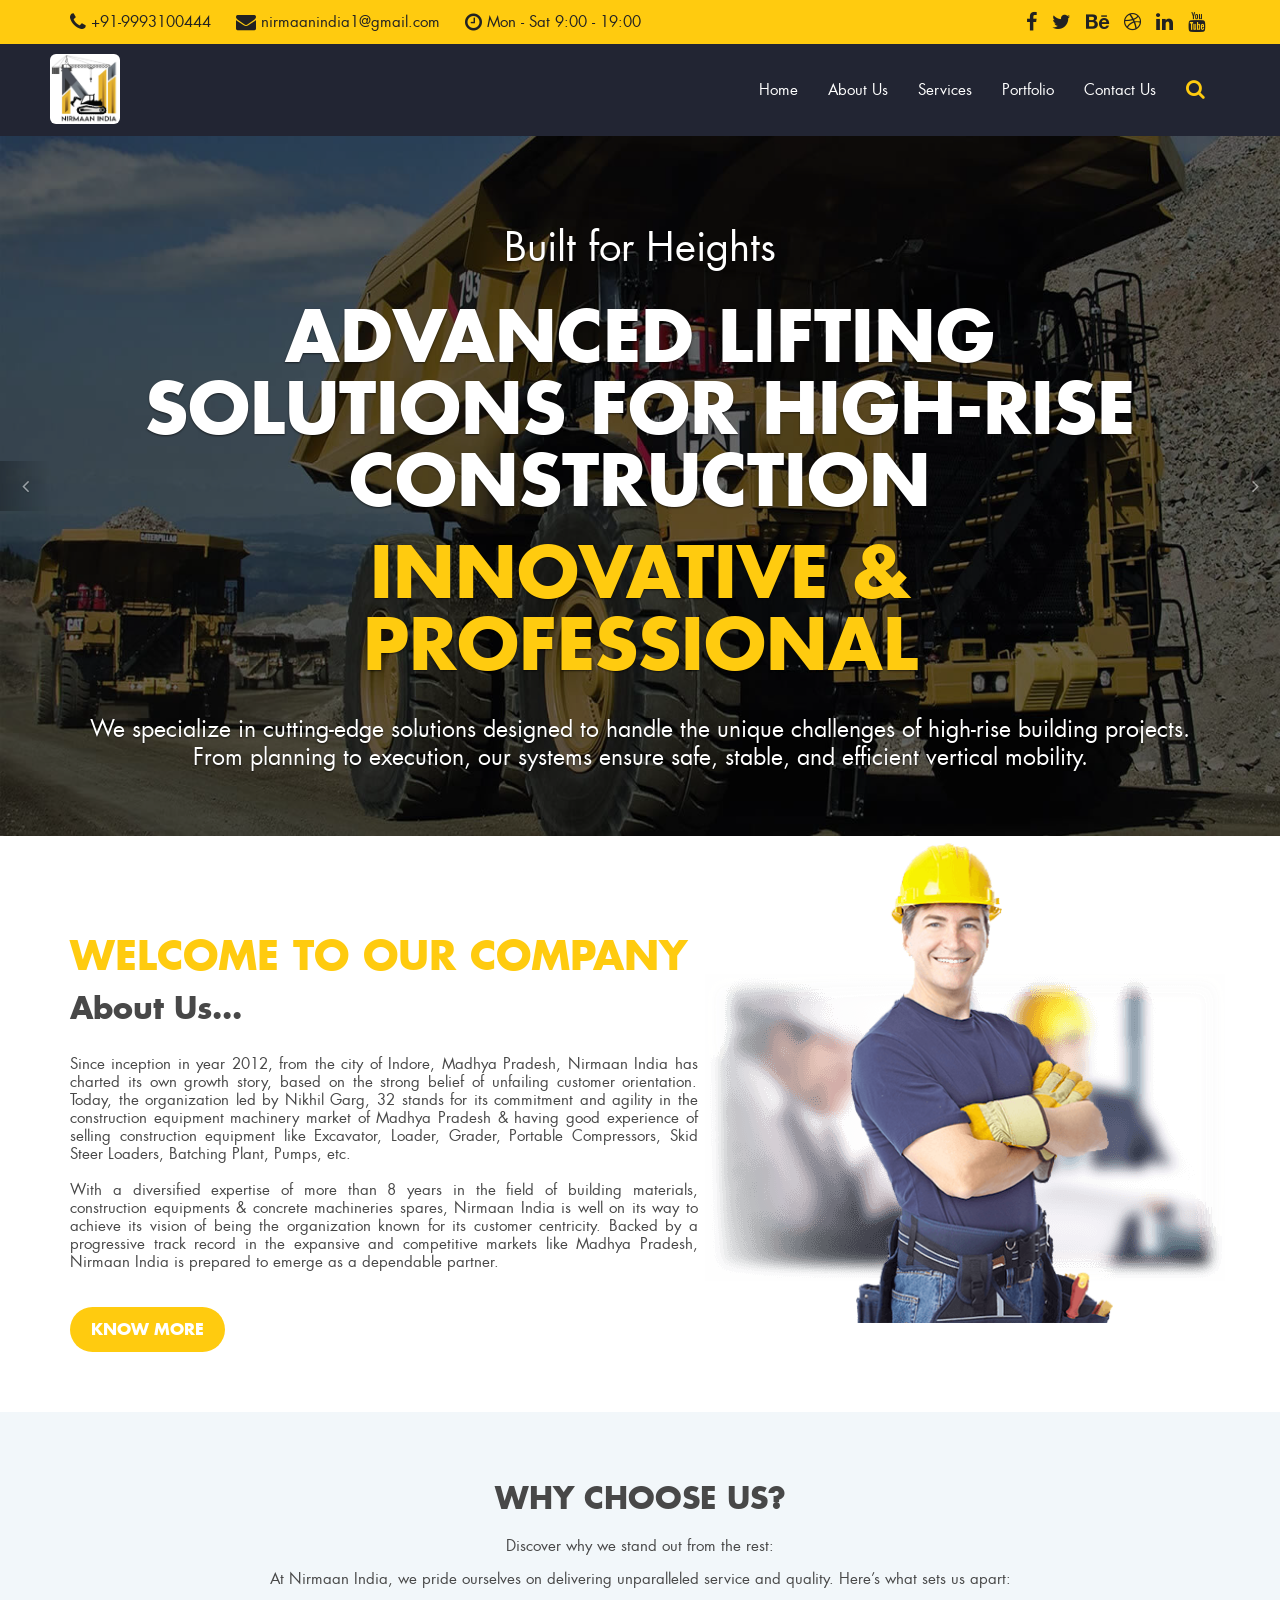
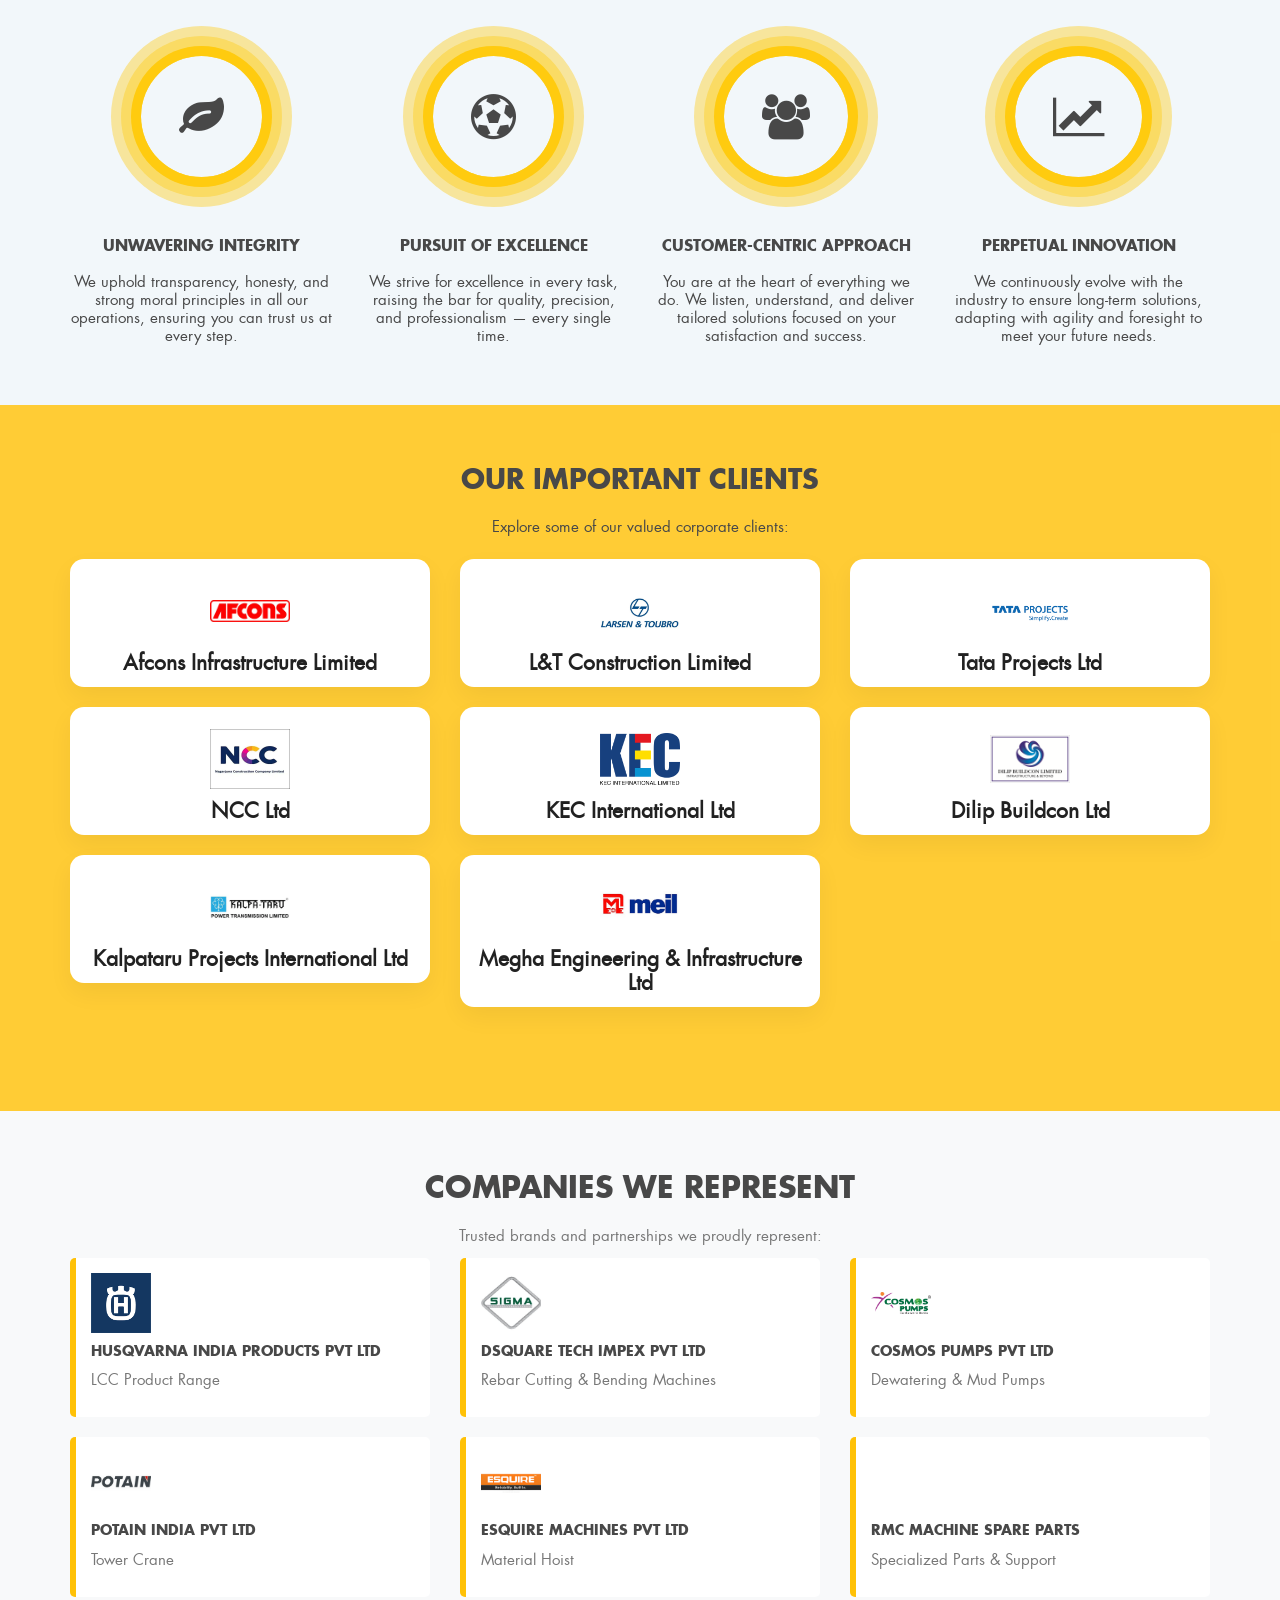
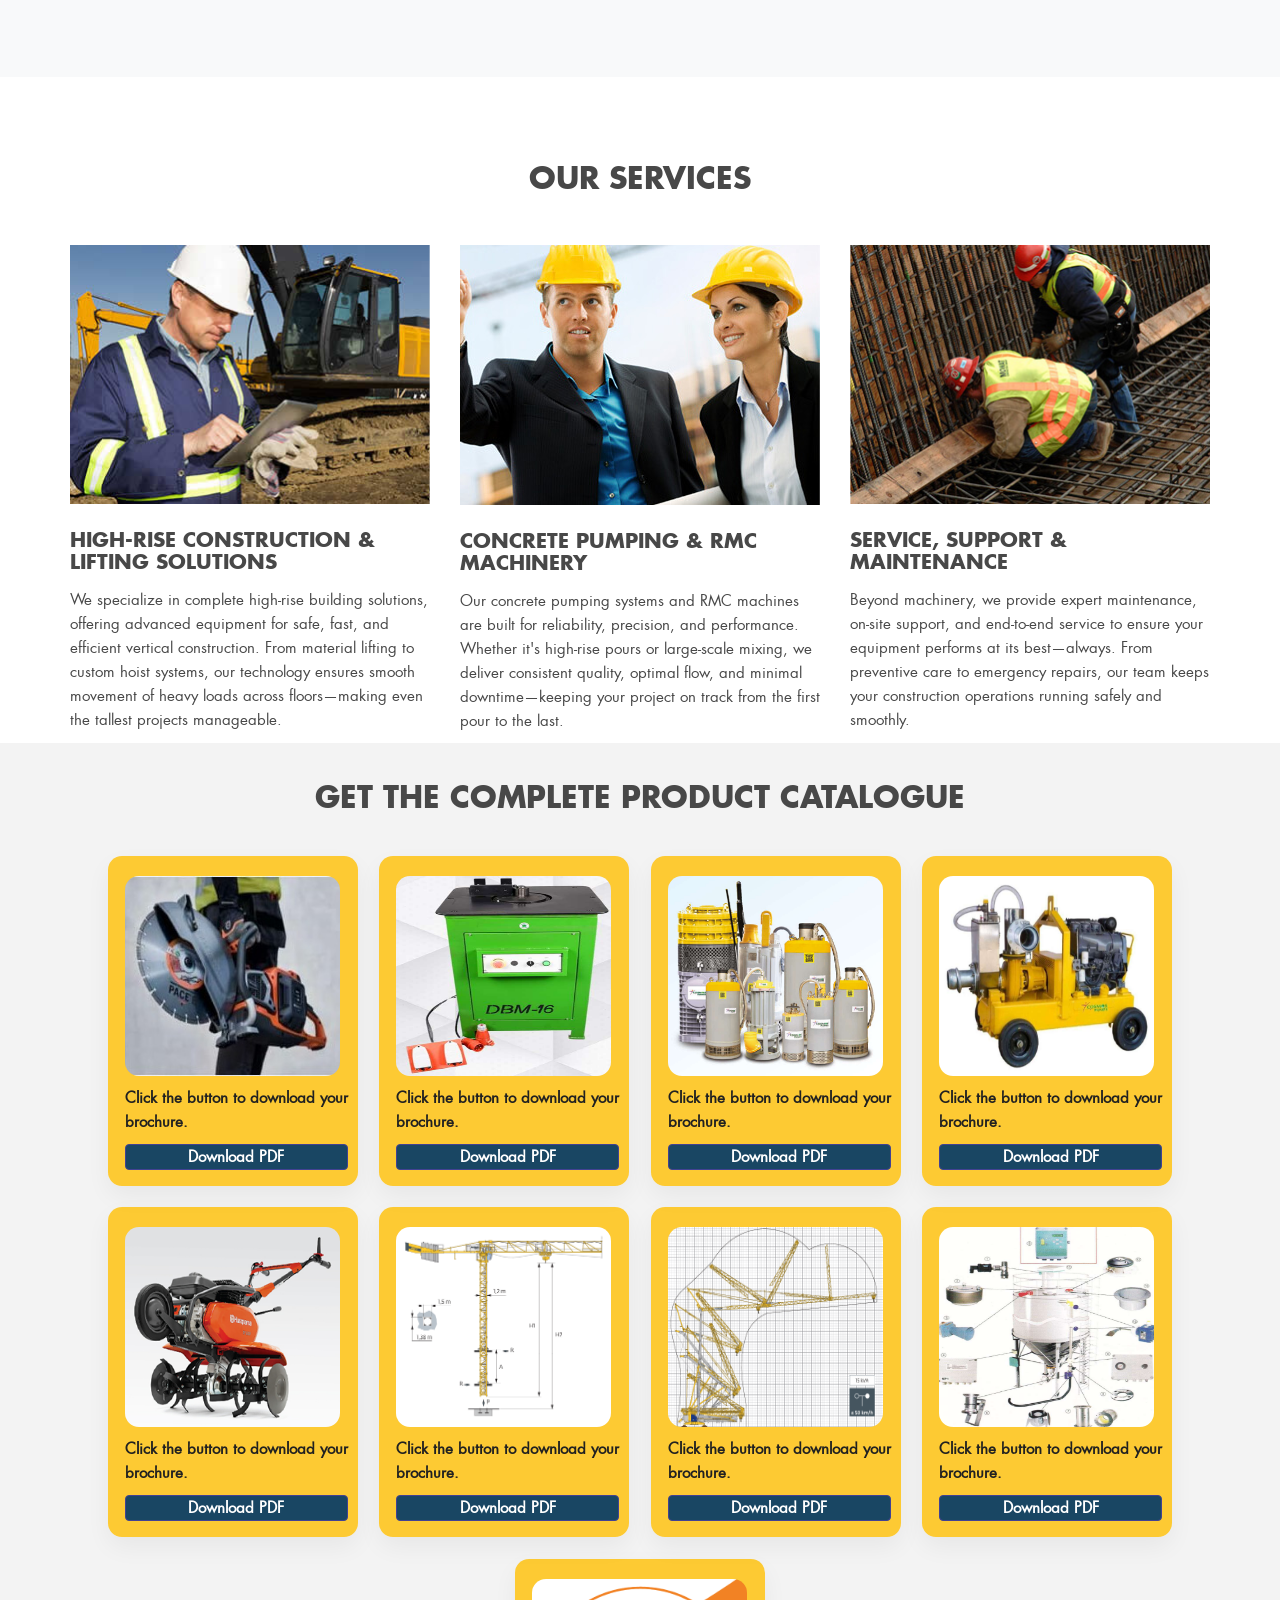
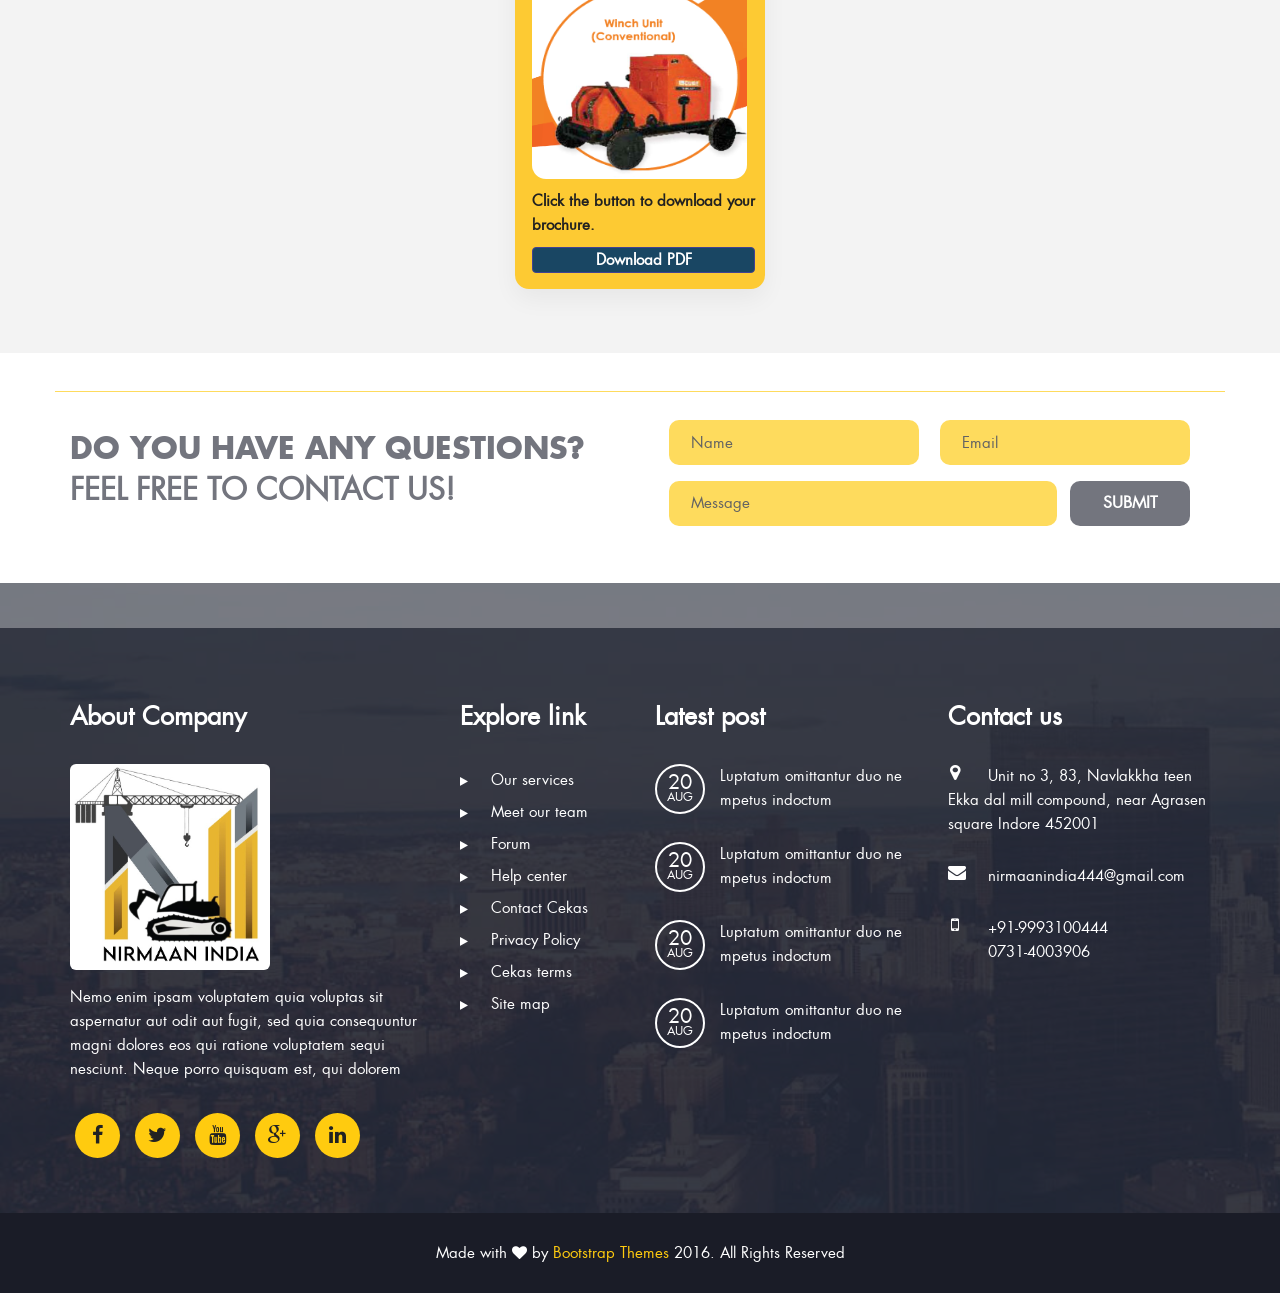
==== index.html @ 5cb73890 "Add contact form validation and success/error message handling" ====
<!DOCTYPE html>
<!--[if IE 8]> <html lang="en" class="ie8"> <![endif]-->
<!--[if !IE]><!-->
<html lang="en">
  <!--<![endif]-->

  <head>
    <meta charset="utf-8" />
    <title>Construction - Free HTML Bootstrap Templateee</title>
    <!-- Mobile Specific Meta -->
    <meta
      name="viewport"
      content="width=device-width, initial-scale=1, maximum-scale=1"
    />
    <!-- Custom Fonts -->
    <link rel="stylesheet" href="custom-font/fonts.css" />
    <!-- Bootstrap -->
    <link rel="stylesheet" href="css/bootstrap.min.css" />
    <!-- Font Awesome -->
    <link rel="stylesheet" href="css/font-awesome.min.css" />
    <!-- Bootsnav -->
    <link rel="stylesheet" href="css/bootsnav.css" />
    <!-- Fancybox -->
    <link
      rel="stylesheet"
      type="text/css"
      href="css/jquery.fancybox.css?v=2.1.5"
      media="screen"
    />
    <!-- Custom stylesheet -->
    <link rel="stylesheet" href="css/custom.css" />
    <link
      href="https://cdn.jsdelivr.net/npm/aos@2.3.4/dist/aos.css"
      rel="stylesheet"
    />

    <!--[if lt IE 9]>
      <script src="http://html5shim.googlecode.com/svn/trunk/html5.js"></script>
    <![endif]-->
  </head>

  <body>
    <!-- Preloader -->

    <div id="loading">
      <div id="loading-center">
        <div id="loading-center-absolute">
          <div class="object"></div>
          <div class="object"></div>
          <div class="object"></div>
          <div class="object"></div>
          <div class="object"></div>
          <div class="object"></div>
          <div class="object"></div>
          <div class="object"></div>
          <div class="object"></div>
          <div class="object"></div>
        </div>
      </div>
    </div>

    <!--End off Preloader -->

    <!-- Header -->
    <header>
      <!-- Top Navbar -->
      <div class="top_nav">
        <div class="container">
          <ul class="list-inline info">
            <li>
              <a href="#"><span class="fa fa-phone"></span> +91-9993100444</a>
            </li>
            <li>
              <a href="#"
                ><span class="fa fa-envelope"></span> nirmaanindia1@gmail.com</a
              >
            </li>
            <li>
              <a href="#"
                ><span class="fa fa-clock-o"></span> Mon - Sat 9:00 - 19:00</a
              >
            </li>
          </ul>
          <ul class="list-inline social_icon">
            <li>
              <a href=""><span class="fa fa-facebook"></span></a>
            </li>
            <li>
              <a href=""><span class="fa fa-twitter"></span></a>
            </li>
            <li>
              <a href=""><span class="fa fa-behance"></span></a>
            </li>
            <li>
              <a href=""><span class="fa fa-dribbble"></span></a>
            </li>
            <li>
              <a href=""><span class="fa fa-linkedin"></span></a>
            </li>
            <li>
              <a href=""><span class="fa fa-youtube"></span></a>
            </li>
          </ul>
        </div>
      </div>
      <!-- Top Navbar end -->

      <!-- Navbar -->
      <nav class="navbar bootsnav">
        <!-- Top Search -->
        <div class="top-search">
          <div class="container">
            <div class="input-group">
              <span class="input-group-addon"
                ><i class="fa fa-search"></i
              ></span>
              <input type="text" class="form-control" placeholder="Search" />
              <span class="input-group-addon close-search"
                ><i class="fa fa-times"></i
              ></span>
            </div>
          </div>
        </div>

        <div class="container">
          <!-- Atribute Navigation -->
          <div class="attr-nav">
            <ul>
              <li class="search">
                <a href="#"><i class="fa fa-search"></i></a>
              </li>
            </ul>
          </div>
          <!-- Header Navigation -->
          <div class="navbar-header">
            <button
              type="button"
              class="navbar-toggle"
              data-toggle="collapse"
              data-target="#navbar-menu"
            >
              <i class="fa fa-bars"></i>
            </button>
            <div id="logoContainer">
            <a class="navbar-brand" href=""
              ><img class="logo" src="images/logo.jpg" alt="logo_image"
            /></a>
            </div>
          </div>
          <!-- Navigation -->
          <div class="collapse navbar-collapse" id="navbar-menu">
            <ul class="nav navbar-nav menu">
              <li><a href="">Home</a></li>
              <li><a href="#about">About Us</a></li>
              <li><a href="#services">Services</a></li>
              <li><a href="#portfolio">Portfolio</a></li>
              <li><a href="#contact_form">Contact Us</a></li>
            </ul>
          </div>
        </div>
      </nav>
      <!-- Navbar end -->
    </header>
    <!-- Header end -->

    <section id="home" class="home">
      <!-- Carousel -->
      <div id="carousel" class="carousel slide" data-ride="carousel">
        <!-- Carousel-inner -->
        <div class="carousel-inner" role="listbox">
          <div class="item active">
            <img src="images/slider_img.jpg" alt="Construction" />
            <div class="overlay">
              <div class="carousel-caption">
                <h3>Built for Heights</h3>
                <h1>Advanced Lifting Solutions for High-Rise Construction</h1>
                <h1 class="second_heading">Innovative & Professional</h1>
                <p>
                  We specialize in cutting-edge solutions designed to handle the
                  unique challenges of high-rise building projects. From
                  planning to execution, our systems ensure safe, stable, and
                  efficient vertical mobility.
                </p>
                <!-- <a  class="btn know_btn">know more</a>
                                <a  class="btn know_btn">view project</a> -->
              </div>
            </div>
          </div>
          <div class="item">
            <img src="images/slider_img2.jpg" alt="Construction" />
            <div class="overlay">
              <div class="carousel-caption">
                <h3>Precision Concrete Pumping</h3>
                <h1>For Vertical Giants</h1>
                <h1 class="second_heading">Efficient & Reliable</h1>
                <p>
                  Our high-performance pumping solutions are tailored for
                  skyscrapers and multi-level constructions. Expect accuracy,
                  power, and consistency, no matter the height or complexity.
                </p>
                <!-- <a  class="btn know_btn">know more</a>
                                <a  class="btn know_btn">view project</a> -->
              </div>
            </div>
          </div>
          <div class="item">
            <img src="images/slider_img3.jpg" alt="Construction" />
            <div class="overlay">
              <div class="carousel-caption">
                <h3>Smart RMC Solutions & Maintenance Support</h3>
                <h1>Ready Mix Excellence with 24/7 Reliability</h1>
                <h1 class="second_heading">Tailored & Effective</h1>
                <p>
                  Our advanced Ready Mix Concrete (RMC) systems are engineered
                  for precision, speed, and consistency—keeping your
                  construction timeline on track. Complementing this, we provide
                  round-the-clock technical support, preventive maintenance, and
                  rapid-response repairs to ensure uninterrupted site operations
                  and maximum productivity.
                </p>
                <!-- <a  class="btn know_btn">know more</a>
                                <a  class="btn know_btn">view project</a> -->
              </div>
            </div>
          </div>
        </div>
        <!-- Carousel-inner end -->

        <!-- Controls -->
        <a
          class="left carousel-control"
          href="#carousel"
          role="button"
          data-slide="prev"
        >
          <span class="fa fa-angle-left" aria-hidden="true"></span>
          <span class="sr-only">Previous</span>
        </a>
        <a
          class="right carousel-control"
          href="#carousel"
          role="button"
          data-slide="next"
        >
          <span class="fa fa-angle-right" aria-hidden="true"></span>
          <span class="sr-only">Next</span>
        </a>
      </div>
      <!-- Carousel end-->
    </section>

    <!-- About -->
    <section id="about">
      <div class="container about_bg" data-aos="fade-up">
        <div class="row">
          <!-- Left Content Column -->
          <div
            class="col-lg-7 col-md-6"
            data-aos="fade-right"
            data-aos-delay="100"
          >
            <div class="about_content">
              <h2>Welcome to Our Company</h2>
              <h3>About Us...</h3>
              <p>
                Since inception in year 2012, from the city of Indore, Madhya
                Pradesh, Nirmaan India has charted its own growth story, based
                on the strong belief of unfailing customer orientation. Today,
                the organization led by Nikhil Garg, 32 stands for its
                commitment and agility in the construction equipment machinery
                market of Madhya Pradesh & having good experience of selling
                construction equipment like Excavator, Loader, Grader, Portable
                Compressors, Skid Steer Loaders, Batching Plant, Pumps, etc.
              </p>
              <p>
                With a diversified expertise of more than 8 years in the field
                of building materials, construction equipments & concrete
                machineries spares, Nirmaan India is well on its way to achieve
                its vision of being the organization known for its customer
                centricity. Backed by a progressive track record in the
                expansive and competitive markets like Madhya Pradesh, Nirmaan
                India is prepared to emerge as a dependable partner.
              </p>
              <a class="btn know_btn" data-aos="fade-up" data-aos-delay="300"
                >know more</a
              >
            </div>
          </div>

          <!-- Right Image Column -->
          <div
            class="col-lg-3 col-md-6 col-lg-offset-1"
            data-aos="zoom-in"
            data-aos-delay="200"
          >
            <div class="about_banner">
              <img src="images/man.png" alt="About Us" class="img-responsive" />
            </div>
          </div>
        </div>
      </div>
    </section>

    <!-- About end -->

    <!-- Why us -->
    <section id="why_us">
      <div class="container text-center" data-aos="fade-up">
        <div class="row">
          <div
            class="col-md-8 col-md-offset-2"
            data-aos="fade-down"
            data-aos-delay="100"
          >
            <div class="head_title">
              <h2>WHY CHOOSE US?</h2>
              <p>Discover why we stand out from the rest:</p>
              <p>
                At Nirmaan India, we pride ourselves on delivering unparalleled
                service and quality. Here’s what sets us apart:
              </p>
            </div>
          </div>
        </div>

        <div class="row">
          <div
            class="col-md-3 col-sm-6"
            data-aos="fade-up"
            data-aos-delay="150"
          >
            <div class="why_us_item">
              <span class="fa fa-leaf"></span>
              <h4>UNWAVERING INTEGRITY</h4>
              <p>
                We uphold transparency, honesty, and strong moral principles in
                all our operations, ensuring you can trust us at every step.
              </p>
            </div>
          </div>

          <div
            class="col-md-3 col-sm-6"
            data-aos="fade-up"
            data-aos-delay="250"
          >
            <div class="why_us_item">
              <span class="fa fa-futbol-o"></span>
              <h4>PURSUIT OF EXCELLENCE</h4>
              <p>
                We strive for excellence in every task, raising the bar for
                quality, precision, and professionalism — every single time.
              </p>
            </div>
          </div>

          <div
            class="col-md-3 col-sm-6"
            data-aos="fade-up"
            data-aos-delay="350"
          >
            <div class="why_us_item">
              <span class="fa fa-group"></span>
              <h4>CUSTOMER-CENTRIC APPROACH</h4>
              <p>
                You are at the heart of everything we do. We listen, understand,
                and deliver tailored solutions focused on your satisfaction and
                success.
              </p>
            </div>
          </div>

          <div
            class="col-md-3 col-sm-6"
            data-aos="fade-up"
            data-aos-delay="450"
          >
            <div class="why_us_item">
              <span class="fa fa-line-chart"></span>
              <h4>PERPETUAL INNOVATION</h4>
              <p>
                We continuously evolve with the industry to ensure long-term
                solutions, adapting with agility and foresight to meet your
                future needs.
              </p>
            </div>
          </div>
        </div>
      </div>
    </section>

    <!-- Why us end -->

    <!-- Improved Important Clients Section -->
    <section id="important_clients" class="py-5" style="background: #ffc107cf">
      <div class="container text-center">
        <div class="row">
          <div class="col-12" data-aos="fade-up">
            <h2 class="fw-bold" style="font-size: 2.7rem">
              OUR IMPORTANT CLIENTS
            </h2>
            <p>Explore some of our valued corporate clients:</p>
          </div>
        </div>

        <div class="row justify-content-center gx-5 gy-4">
          <!-- Afcons -->
          <div
            class="col-xl-3 col-lg-4 col-md-6"
            data-aos="fade-up"
            data-aos-delay="100"
          >
            <div class="client-card text-center">
              <img
                src="images/Afcons.jpeg"
                alt="Afcons Logo"
                style="height: 80px; width: 80px; object-fit: contain"
                class="mb-2"
              />
              <div>Afcons Infrastructure Limited</div>
            </div>
          </div>

          <!-- L&T -->
          <div
            class="col-xl-3 col-lg-4 col-md-6"
            data-aos="fade-up"
            data-aos-delay="200"
          >
            <div class="client-card text-center">
              <img
                src="images/L&T.jpg"
                alt="L&T Logo"
                style="height: 80px; width: 80px; object-fit: contain"
                class="mb-2"
              />
              <div>L&T Construction Limited</div>
            </div>
          </div>

          <!-- Tata Projects -->
          <div
            class="col-xl-3 col-lg-4 col-md-6"
            data-aos="fade-up"
            data-aos-delay="400"
          >
            <div class="client-card text-center">
              <img
                src="images/TataProjects.png"
                alt="Tata Projects Logo"
                style="height: 80px; width: 80px; object-fit: contain"
                class="mb-2"
              />
              <div>Tata Projects Ltd</div>
            </div>
          </div>

          <!-- NCC -->
          <div
            class="col-xl-3 col-lg-4 col-md-6"
            data-aos="fade-up"
            data-aos-delay="500"
          >
            <div class="client-card text-center">
              <img
                src="images/NCC.jpg"
                alt="NCC Logo"
                style="height: 80px; width: 80px; object-fit: contain"
                class="mb-2"
              />
              <div>NCC Ltd</div>
            </div>
          </div>

          <!-- KEC -->
          <div
            class="col-xl-3 col-lg-4 col-md-6"
            data-aos="fade-up"
            data-aos-delay="600"
          >
            <div class="client-card text-center">
              <img
                src="images/KEC_International_logo.svg.png"
                alt="KEC Logo"
                style="height: 80px; width: 80px; object-fit: contain"
                class="mb-2"
              />
              <div>KEC International Ltd</div>
            </div>
          </div>

          <!-- Dilip Buildcon -->
          <div
            class="col-xl-3 col-lg-4 col-md-6"
            data-aos="fade-up"
            data-aos-delay="700"
          >
            <div class="client-card text-center">
              <img
                src="images/Dilip_Buildcon_Limited_Logo.png"
                alt="Dilip Buildcon Logo"
                style="height: 80px; width: 80px; object-fit: contain"
                class="mb-2"
              />
              <div>Dilip Buildcon Ltd</div>
            </div>
          </div>

          <!-- Kalpataru -->
          <div
            class="col-xl-3 col-lg-4 col-md-6"
            data-aos="fade-up"
            data-aos-delay="300"
          >
            <div class="client-card text-center">
              <img
                src="images/Kalptaru.png"
                alt="Kalptaru Logo"
                style="height: 80px; width: 80px; object-fit: contain"
                class="mb-2"
              />
              <div>Kalpataru Projects International Ltd</div>
            </div>
          </div>

          <!-- Megha Engineering -->
          <div
            class="col-xl-3 col-lg-4 col-md-6"
            data-aos="fade-up"
            data-aos-delay="800"
          >
            <div class="client-card text-center">
              <img
                src="images/Megha.jpg"
                alt="Megha Logo"
                style="height: 80px; width: 80px; object-fit: contain"
                class="mb-2"
              />
              <div>Megha Engineering & Infrastructure Ltd</div>
            </div>
          </div>
        </div>

        <!-- ...and more -->
        <div class="row mt-5">
          <div class="col-12" data-aos="fade-up" data-aos-delay="900">
            <p>...and many more!</p>
          </div>
        </div>
      </div>
    </section>

    <!-- end imp clients -->

    <!-- Companies -->
    <section
      id="important_clients"
      class="py-5"
      style="background-color: #f8f9fa"
    >
      <div class="container py-5">
        <div class="row mb-5">
          <div class="col-12 text-center" data-aos="fade-up">
            <h2 class="fw-bold text-dark">COMPANIES WE REPRESENT</h2>
            <p class="text-muted">
              Trusted brands and partnerships we proudly represent:
            </p>
          </div>
        </div>

        <div class="row justify-content-center gy-4">
          <!-- Company Template -->
          <div
            class="col-lg-4 col-md-6"
            data-aos="fade-up"
            data-aos-delay="100"
          >
            <div class="company-card h-100 p-4 shadow-sm rounded bg-white">
              <div class="d-flex align-items-center mb-2">
                <img
                  src="images/Husqvarna.png"
                  alt="Husqvarna"
                  style="
                    width: 60px;
                    height: 60px;
                    object-fit: contain;
                    margin-right: 15px;
                  "
                />
                <h5 class="fw-bold text-dark text-uppercase mb-0">
                  Husqvarna India Products Pvt Ltd
                </h5>
              </div>
              <p class="text-muted mb-0">LCC Product Range</p>
            </div>
          </div>

          <!-- Repeat structure for all companies -->
          <div
            class="col-lg-4 col-md-6"
            data-aos="fade-up"
            data-aos-delay="200"
          >
            <div class="company-card h-100 p-4 shadow-sm rounded bg-white">
              <div class="d-flex align-items-center mb-2">
                <img
                  src="images/Sigma.jpg"
                  alt="Dsquare"
                  style="
                    width: 60px;
                    height: 60px;
                    object-fit: contain;
                    margin-right: 15px;
                  "
                />
                <h5 class="fw-bold text-dark text-uppercase mb-0">
                  Dsquare Tech Impex Pvt Ltd
                </h5>
              </div>
              <p class="text-muted mb-0">Rebar Cutting & Bending Machines</p>
            </div>
          </div>

          <div
            class="col-lg-4 col-md-6"
            data-aos="fade-up"
            data-aos-delay="300"
          >
            <div class="company-card h-100 p-4 shadow-sm rounded bg-white">
              <div class="d-flex align-items-center mb-2">
                <img
                  src="images/Cosmos.png"
                  alt="Cosmos"
                  style="
                    width: 60px;
                    height: 60px;
                    object-fit: contain;
                    margin-right: 15px;
                  "
                />
                <h5 class="fw-bold text-dark text-uppercase mb-0">
                  Cosmos Pumps Pvt Ltd
                </h5>
              </div>
              <p class="text-muted mb-0">Dewatering & Mud Pumps</p>
            </div>
          </div>

          <div
            class="col-lg-4 col-md-6"
            data-aos="fade-up"
            data-aos-delay="400"
          >
            <div class="company-card h-100 p-4 shadow-sm rounded bg-white">
              <div class="d-flex align-items-center mb-2">
                <img
                  src="images/Potain.jpeg"
                  alt="Potain"
                  style="
                    width: 60px;
                    height: 60px;
                    object-fit: contain;
                    margin-right: 15px;
                  "
                />
                <h5 class="fw-bold text-dark text-uppercase mb-0">
                  Potain India Pvt Ltd
                </h5>
              </div>
              <p class="text-muted mb-0">Tower Crane</p>
            </div>
          </div>

          <div
            class="col-lg-4 col-md-6"
            data-aos="fade-up"
            data-aos-delay="500"
          >
            <div class="company-card h-100 p-4 shadow-sm rounded bg-white">
              <div class="d-flex align-items-center mb-2">
                <img
                  src="images/Esquare.jpg"
                  alt="Esquire"
                  style="
                    width: 60px;
                    height: 60px;
                    object-fit: contain;
                    margin-right: 15px;
                  "
                />
                <h5 class="fw-bold text-dark text-uppercase mb-0">
                  Esquire Machines Pvt Ltd
                </h5>
              </div>
              <p class="text-muted mb-0">Material Hoist</p>
            </div>
          </div>

          <div
            class="col-lg-4 col-md-6"
            data-aos="fade-up"
            data-aos-delay="600"
          >
            <div class="company-card h-100 p-4 shadow-sm rounded bg-white">
              <div class="d-flex align-items-center mb-2">
                <div
                  style="width: 60px; height: 60px; margin-right: 15px"
                ></div>
                <h5 class="fw-bold text-dark text-uppercase mb-0">
                  RMC Machine Spare Parts
                </h5>
              </div>
              <p class="text-muted mb-0">Specialized Parts & Support</p>
            </div>
          </div>
        </div>
      </div>
    </section>

    <!-- End Companies -->

    <!-- Services -->
    <section id="services">
      <div class="container" data-aos="fade-up">
        <h2>OUR SERVICES</h2>
        <div class="row">
          <div class="col-md-4" data-aos="zoom-in-up" data-aos-delay="100">
            <div class="service_item">
              <img src="images/service_img1.jpg" alt="Our Services" />
              <h3>High-Rise Construction & Lifting Solutions</h3>
              <p>
                We specialize in complete high-rise building solutions, offering
                advanced equipment for safe, fast, and efficient vertical
                construction. From material lifting to custom hoist systems, our
                technology ensures smooth movement of heavy loads across
                floors—making even the tallest projects manageable.
              </p>
            </div>
          </div>

          <div class="col-md-4" data-aos="zoom-in-up" data-aos-delay="200">
            <div class="service_item">
              <img src="images/service_img2.jpg" alt="Our Services" />
              <h3>Concrete Pumping & RMC Machinery</h3>
              <p>
                Our concrete pumping systems and RMC machines are built for
                reliability, precision, and performance. Whether it's high-rise
                pours or large-scale mixing, we deliver consistent quality,
                optimal flow, and minimal downtime—keeping your project on track
                from the first pour to the last.
              </p>
            </div>
          </div>

          <div class="col-md-4" data-aos="zoom-in-up" data-aos-delay="300">
            <div class="service_item">
              <img src="images/service_img3.jpg" alt="Our Services" />
              <h3>Service, Support & Maintenance</h3>
              <p>
                Beyond machinery, we provide expert maintenance, on-site
                support, and end-to-end service to ensure your equipment
                performs at its best—always. From preventive care to emergency
                repairs, our team keeps your construction operations running
                safely and smoothly.
              </p>
            </div>
          </div>
        </div>
      </div>
    </section>

    <!-- Services end -->

    <!-- Portfolio -->
    <!-- <section id="portfolio">
      <div class="container portfolio_area text-center">
        <h2>Our Products</h2>
        <p>
          Nemo enim ipsam voluptatem quia voluptas sit aspernatur aut odit aut
          fugit, sed quia consequuntur magni dolores eos qui ratione voluptatem
          sequi nesciunt. Neque porro quisquam est, qui dolorem ipsum quia dolor
          sit amet, consectetur, adipisci velit,
        </p>

        <div id="filters">
        <button class="button is-checked" data-filter="*">Show All</button>
        <button class="button" data-filter=".buildings">Buildings</button>
        <button class="button" data-filter=".interior">
          Interior Design
        </button>
        <button class="button" data-filter=".isolation">Isolation</button>
        <button class="button" data-filter=".plumbing">Plumbing</button>
      </div>
        <div class="grid">
          <div class="grid-sizer"></div>
          <div
            class="grid-item grid-item--width2 grid-item--height2 buildings plumbing interior"
          >
            <img alt="" src="images/highligh_img.jpg" />
            <div class="portfolio_hover_area">
              <a
                class="fancybox"
                href="images/highligh_img.jpg"
                data-fancybox-group="gallery"
                title="Lorem ipsum dolor sit amet"
                ><span class="fa fa-search"></span
              ></a>
              <a href="#"><span class="fa fa-link"></span></a>
            </div>
          </div>

          <div class="grid-item buildings interior isolation">
            <img alt="" src="images/portfolio1.jpg" />
            <div class="portfolio_hover_area">
              <a
                class="fancybox"
                href="images/portfolio1.jpg"
                data-fancybox-group="gallery"
                title="Lorem ipsum dolor sit amet"
                ><span class="fa fa-search"></span
              ></a>
              <a href="#"><span class="fa fa-link"></span></a>
            </div>
          </div>

          <div class="grid-item interior plumbing isolation">
            <img alt="" src="images/portfolio2.jpg" />
            <div class="portfolio_hover_area">
              <a
                class="fancybox"
                href="images/portfolio2.jpg"
                data-fancybox-group="gallery"
                title="Lorem ipsum dolor sit amet"
                ><span class="fa fa-search"></span
              ></a>
              <a href="#"><span class="fa fa-link"></span></a>
            </div>
          </div>

          <div class="grid-item isolation buildings">
            <img alt="" src="images/portfolio3.jpg" />
            <div class="portfolio_hover_area">
              <a
                class="fancybox"
                href="images/portfolio3.jpg"
                data-fancybox-group="gallery"
                title="Lorem ipsum dolor sit amet"
                ><span class="fa fa-search"></span
              ></a>
              <a href="#"><span class="fa fa-link"></span></a>
            </div>
          </div>

          <div class="grid-item plumbing isolation">
            <img alt="" src="images/portfolio4.jpg" />
            <div class="portfolio_hover_area">
              <a
                class="fancybox"
                href="images/portfolio4.jpg"
                data-fancybox-group="gallery"
                title="Lorem ipsum dolor sit amet"
                ><span class="fa fa-search"></span
              ></a>
              <a href="#"><span class="fa fa-link"></span></a>
            </div>
          </div>
        </div>
      </div>
    </section> -->
    <!-- Portfolio end -->

    <section style="background-color: rgb(243, 243, 243);">
    <h2 class="downloadPDFHeading" 
            data-aos="fade-up"
            data-aos-delay="200">Get the Complete Product Catalogue</h2>

    <div class="cardContainer" >

    <div class="card" data-aos="fade-up"
            data-aos-delay="200">
    <img src="Pdf_Image/card1image.jpg" alt="image" style="width: 215px;">
    <p >Click the button to download your brochure.</p>
    <a href="pdf/Husq Brochure.pdf" download   class="downloadPDFCard" >Download PDF</a>
    </div>

     <div class="card" data-aos="fade-up"
            data-aos-delay="200">
    <img src="Pdf_Image/card2image.png" alt="image" style="width: 215px;">
    <p >Click the button to download your brochure.</p>
    <a href="pdf/Sigma Brochure.pdf" download  class="downloadPDFCard" >Download PDF</a>
    </div>

     <div class="card" data-aos="fade-up"
            data-aos-delay="200">
    <img src="Pdf_Image/card3image.png" alt="image" style="width: 215px;">
    <p >Click the button to download your brochure.</p>
    <a href="pdf/cosmos submerrcible pump.pdf" download  class="downloadPDFCard" >Download PDF</a>
    </div>

     <div class="card" data-aos="fade-up"
            data-aos-delay="200">
    <img src="Pdf_Image/card4image.png" alt="image" style="width: 215px;">
    <p >Click the button to download your brochure.</p>
    <a href="pdf/cosmos auto prime.pdf" download  class="downloadPDFCard" >Download PDF</a>
    </div>

    <div class="card" data-aos="fade-up"
            data-aos-delay="200">
    <img src="Pdf_Image/card5image.png" alt="image" style="width: 215px;">
    <p >Click the button to download your brochure.</p>
    <a href="pdf/Husqvarna Retail Catalogue 2025 Digital Preview.pdf" download  class="downloadPDFCard" >Download PDF</a>
    </div>

    <div class="card" data-aos="fade-up"
            data-aos-delay="200">
    <img src="Pdf_Image/card6image.png" alt="image" style="width: 215px;">
    <p >Click the button to download your brochure.</p>
    <a href="pdf/MCT85F5 DATA SHEET.pdf" download  class="downloadPDFCard" >Download PDF</a>
    </div>

    <div class="card" data-aos="fade-up"
            data-aos-delay="200">
    <img src="Pdf_Image/card7image.png" alt="image" style="width: 215px;">
    <p >Click the button to download your brochure.</p>
    <a href="pdf/02D_mt_Igo50_2003_48-23.pdf" download  class="downloadPDFCard" >Download PDF</a>
    </div>

    <div class="card" data-aos="fade-up"
            data-aos-delay="200">
    <img src="Pdf_Image/card8image.png" alt="image" style="width: 215px;">
    <p >Click the button to download your brochure.</p>
    <a href="pdf//Ni Part 1 004.pdf" download  class="downloadPDFCard" >Download PDF</a>
    </div>

    <div class="card" data-aos="fade-up"
            data-aos-delay="200">
    <img src="Pdf_Image/card9image.png" alt="image" style="width: 215px;">
    <p >Click the button to download your brochure.</p>
    <a href="pdf/Esquire brochure.pdf" download  class="downloadPDFCard" >Download PDF</a>
    </div>

    </div>

    

    </section>

    <!-- Testimonial -->
    <!-- <section id="testimonial">
      <div class="container text-center testimonial_area">
        <h2>Customer Reviews</h2>
        <p>
          Nemo enim ipsam voluptatem quia voluptas sit aspernatur aut odit aut
          fugit, sed quia consequuntur magni dolores eos qui ratione voluptatem
          sequi nesciunt. Neque porro quisquam est, qui dolorem ipsum quia dolor
          sit amet, consectetur, adipisci velit,
        </p>

        <div class="row">
          <div class="col-md-4">
            <div class="testimonial_item">
              <div class="testimonial_content text-left">
                <p>
                  Nemo enim ipsam voluptatem quia voluptas sit aspernatur aut
                  odit aut fugit, sed quia consequuntur magni dolores eos qui
                  ratione voluptatem sequi nesciunt. Neque porro quisquam est,
                  qui dolorem ipsum quia dolor sit amet, consectetur, adipisci
                  velit,
                </p>
              </div>
              <img src="images/testimonial_img1.png" alt="Testimonial" />
              <p class="worker_name">john smith</p>
            </div>
          </div>
          <div class="col-md-4">
            <div class="testimonial_item">
              <div class="testimonial_content">
                <p>
                  Nemo enim ipsam voluptatem quia voluptas sit aspernatur aut
                  odit aut fugit, sed quia consequuntur magni dolores eos qui
                  ratione voluptatem sequi nesciunt. Neque porro quisquam est,
                  qui dolorem ipsum quia dolor sit amet, consectetur, adipisci
                  velit,
                </p>
              </div>
              <img src="images/testimonial_img2.png" alt="Testimonial" />
              <p class="worker_name">john smith</p>
            </div>
          </div>
          <div class="col-md-4">
            <div class="testimonial_item">
              <div class="testimonial_content">
                <p>
                  Nemo enim ipsam voluptatem quia voluptas sit aspernatur aut
                  odit aut fugit, sed quia consequuntur magni dolores eos qui
                  ratione voluptatem sequi nesciunt. Neque porro quisquam est,
                  qui dolorem ipsum quia dolor sit amet, consectetur, adipisci
                  velit,
                </p>
              </div>
              <img src="images/testimonial_img1.png" alt="Testimonial" />
              <p class="worker_name">john smith</p>
            </div>
          </div>
        </div>
      </div>
    </section> -->
    <!-- Testimonial end -->

    <!-- Contact form -->
    <section id="contact_form">
      <div class="container">
        <div class="row">
          <div class="col-md-6">
            <h2>Do you have any questions?</h2>
            <h2 class="second_heading">Feel free to contact us!</h2>
          </div>
          <form role="form" class="form-inline text-right col-md-6" id="contactForm">
            <div class="form-group">
              <input
                type="text"
                class="form-control"
                id="name"
                name="name"
                placeholder="Name"
                required
              />
            </div>
            <div class="form-group">
              <input
                type="email"
                class="form-control"
                id="email"
                name="email"
                placeholder="Email"
                required
              />
            </div>
            <div class="form-group">
              <textarea
                class="form-control"
                rows="5"
                id="msg"
                name="message"
                placeholder="Message"
                required
              ></textarea>
            </div>
            <button type="submit" class="btn submit_btn" id="submitBtn">Submit</button>
          </form>
        </div>
        
        <!-- Success Message -->
        <div id="successMessage" class="alert alert-success text-center" style="display: none; margin-top: 20px;">
          <strong>Thank you!</strong> Your message has been sent successfully. We'll get back to you soon!
        </div>
        
        <!-- Error Message -->
        <div id="errorMessage" class="alert alert-danger text-center" style="display: none; margin-top: 20px;">
          <strong>Error!</strong> Something went wrong. Please try again later.
        </div>
      </div>
    </section>
    <!-- Contact form end -->

    <!-- Footer -->
    <footer>
      <!-- Footer top -->
      <div class="container footer_top">
        <div class="row">
          <div class="col-lg-4 col-sm-7">
            <div class="footer_item">
              <h4>About Company</h4>
              <img class="logo" src="images/logo.jpg" alt="Construction" />
              <p>
                Nemo enim ipsam voluptatem quia voluptas sit aspernatur aut odit
                aut fugit, sed quia consequuntur magni dolores eos qui ratione
                voluptatem sequi nesciunt. Neque porro quisquam est, qui dolorem
              </p>

              <ul class="list-inline footer_social_icon">
                <li>
                  <a href=""><span class="fa fa-facebook"></span></a>
                </li>
                <li>
                  <a href=""><span class="fa fa-twitter"></span></a>
                </li>
                <li>
                  <a href=""><span class="fa fa-youtube"></span></a>
                </li>
                <li>
                  <a href=""><span class="fa fa-google-plus"></span></a>
                </li>
                <li>
                  <a href=""><span class="fa fa-linkedin"></span></a>
                </li>
              </ul>
            </div>
          </div>
          <div class="col-lg-2 col-sm-5">
            <div class="footer_item">
              <h4>Explore link</h4>
              <ul class="list-unstyled footer_menu">
                <li>
                  <a href=""><span class="fa fa-play"></span> Our services</a>
                </li>
                <li>
                  <a href=""><span class="fa fa-play"></span> Meet our team</a>
                </li>
                <li>
                  <a href=""><span class="fa fa-play"></span> Forum</a>
                </li>
                <li>
                  <a href=""><span class="fa fa-play"></span> Help center</a>
                </li>
                <li>
                  <a href=""><span class="fa fa-play"></span> Contact Cekas</a>
                </li>
                <li>
                  <a href=""><span class="fa fa-play"></span> Privacy Policy</a>
                </li>
                <li>
                  <a href=""><span class="fa fa-play"></span> Cekas terms</a>
                </li>
                <li>
                  <a href=""><span class="fa fa-play"></span> Site map</a>
                </li>
              </ul>
            </div>
          </div>
          <div class="col-lg-3 col-sm-7">
            <div class="footer_item">
              <h4>Latest post</h4>
              <ul class="list-unstyled post">
                <li>
                  <a href=""
                    ><span class="date">20 <small>AUG</small></span> Luptatum
                    omittantur duo ne mpetus indoctum</a
                  >
                </li>
                <li>
                  <a href=""
                    ><span class="date">20 <small>AUG</small></span> Luptatum
                    omittantur duo ne mpetus indoctum</a
                  >
                </li>
                <li>
                  <a href=""
                    ><span class="date">20 <small>AUG</small></span> Luptatum
                    omittantur duo ne mpetus indoctum</a
                  >
                </li>
                <li>
                  <a href=""
                    ><span class="date">20 <small>AUG</small></span> Luptatum
                    omittantur duo ne mpetus indoctum</a
                  >
                </li>
              </ul>
            </div>
          </div>
          <div class="col-lg-3 col-sm-5">
            <div class="footer_item">
              <h4>Contact us</h4>
              <ul class="list-unstyled footer_contact">
                <li>
                  <a href=""
                    ><span class="fa fa-map-marker"></span> Unit no 3, 83,
                    Navlakkha teen Ekka dal mill compound, near Agrasen square
                    Indore 452001</a
                  >
                </li>
                <li>
                  <a href=""
                    ><span class="fa fa-envelope"></span>
                    nirmaanindia444@gmail.com</a
                  >
                </li>
                <li>
                  <a href=""
                    ><span class="fa fa-mobile"></span>
                    <p>+91-9993100444 <br />0731-4003906</p>
                  </a>
                </li>
              </ul>
            </div>
          </div>
        </div>
      </div>
      <!-- Footer top end -->

      <!-- Footer bottom -->
      <div class="footer_bottom text-center">
        <p class="wow fadeInRight">
          Made with
          <i class="fa fa-heart"></i>
          by
          <a target="_blank" href="http://bootstrapthemes.co"
            >Bootstrap Themes</a
          >
          2016. All Rights Reserved
        </p>
      </div>
      <!-- Footer bottom end -->
    </footer>
    <!-- Footer end -->

    <!-- JavaScript -->
    <script src="js/jquery-1.12.1.min.js"></script>
    <script src="js/bootstrap.min.js"></script>

    <!-- Bootsnav js -->
    <script src="js/bootsnav.js"></script>

    <!-- JS Implementing Plugins -->
    <script src="js/isotope.js"></script>
    <script src="js/isotope-active.js"></script>
    <script src="js/jquery.fancybox.js?v=2.1.5"></script>

    <script src="js/jquery.scrollUp.min.js"></script>

    <script src="js/main.js"></script>
    <!-- AOS Script -->
    <script src="https://cdn.jsdelivr.net/npm/aos@2.3.4/dist/aos.js"></script>
    <script>
      AOS.init();
    </script>
    
    <!-- Contact Form Script -->
    <script>
      document.addEventListener('DOMContentLoaded', function() {
        const contactForm = document.getElementById('contactForm');
        const submitBtn = document.getElementById('submitBtn');
        const successMessage = document.getElementById('successMessage');
        const errorMessage = document.getElementById('errorMessage');
        
        contactForm.addEventListener('submit', function(e) {
          e.preventDefault();
          
          // Get form data
          const formData = {
            name: document.getElementById('name').value,
            email: document.getElementById('email').value,
            message: document.getElementById('msg').value
          };
          
          // Show loading state
          submitBtn.disabled = true;
          submitBtn.textContent = 'Sending...';
          
          // Hide any existing messages
          successMessage.style.display = 'none';
          errorMessage.style.display = 'none';
          
          // Send POST request to API
          fetch('https://us-central1-nirmaan-16ed3.cloudfunctions.net/sendEmail', {
            method: 'POST',
            headers: {
              'Content-Type': 'application/json',
            },
            body: JSON.stringify(formData)
          })
          .then(response => {
            if (response.ok) {
              return response.json();
            }
            throw new Error('Network response was not ok');
          })
          .then(data => {
            // Show success message
            successMessage.style.display = 'block';
            
            // Reset form
            contactForm.reset();
            
            // Hide success message after 5 seconds
            setTimeout(() => {
              successMessage.style.display = 'none';
            }, 5000);
          })
          .catch(error => {
            console.error('Error:', error);
            
            // Show error message
            errorMessage.style.display = 'block';
            
            // Hide error message after 5 seconds
            setTimeout(() => {
              errorMessage.style.display = 'none';
            }, 5000);
          })
          .finally(() => {
            // Reset button state
            submitBtn.disabled = false;
            submitBtn.textContent = 'Submit';
          });
        });
      });
    </script>
  </body>
</html>
---- custom-font/fonts.css ----
/* Generated by Font Squirrel (https://www.fontsquirrel.com) on August 13, 2016 */

@font-face {
    font-family: 'futura_ltbold';
    src: url('futuralt-bold-webfont.eot');
    src: url('futuralt-bold-webfont.eot?#iefix') format('embedded-opentype'),
         url('futuralt-bold-webfont.woff') format('woff'),
         url('futuralt-bold-webfont.ttf') format('truetype'),
         url('futuralt-bold-webfont.svg#futura_ltbold') format('svg');
    font-weight: normal;
    font-style: normal;

}

@font-face {
    font-family: 'futura_ltbook';
    src: url('futuralt-book-webfont.eot');
    src: url('futuralt-book-webfont.eot?#iefix') format('embedded-opentype'),
         url('futuralt-book-webfont.woff') format('woff'),
         url('futuralt-book-webfont.ttf') format('truetype'),
         url('futuralt-book-webfont.svg#futura_ltbook') format('svg');
    font-weight: normal;
    font-style: normal;

}

@font-face {
  font-family: 'GillSansMT-UltraBold';
  src: url('GillSansMT-UltraBold.eot?#iefix') format('embedded-opentype'),  url('GillSansMT-UltraBold.woff') format('woff'), url('GillSansMT-UltraBold.ttf')  format('truetype'), url('GillSansMT-UltraBold.svg#GillSansMT-UltraBold') format('svg');
  font-weight: normal;
  font-style: normal;
}
---- css/bootsnav.css ----
/* ==============================================================

Template name : Bootsnav - Multi Purpose Header
Categorie : Bootstrap Menu in CSS
Author : adamnurdin01
Version : v.1.1
Created : 2016-06-02
Last update : 2016-06-11

============================================================== */

/* MEGAMENU STYLE
=================================*/
nav.bootsnav .dropdown.megamenu-fw {
    position: static;
}

nav.bootsnav .container {
    position: relative;
}

nav.bootsnav .megamenu-fw .dropdown-menu {
    left: auto;
}

nav.bootsnav .megamenu-content {
    padding: 15px;
    width: 100% !important;
}

nav.bootsnav .megamenu-content .title{
    margin-top: 0;
}

nav.bootsnav .dropdown.megamenu-fw .dropdown-menu {
    left: 0;
    right: 0;
}

/* Navbar
=================================*/
nav.navbar.bootsnav{
    margin-bottom: 0;
    -moz-border-radius: 0px;
    -webkit-border-radius: 0px;
    -o-border-radius: 0px;
    border-radius: 0px;
    background-color: #fff;
    border: none;
    border-bottom: solid 1px #e0e0e0;
    z-index: 9;
}

nav.navbar.bootsnav ul.nav > li > a{
    color: #6f6f6f;
    background-color: transparent !important;
}

nav.navbar.bootsnav ul.nav li.megamenu-fw > a:hover,
nav.navbar.bootsnav ul.nav li.megamenu-fw > a:focus,
nav.navbar.bootsnav ul.nav li.active > a:hover,
nav.navbar.bootsnav ul.nav li.active > a:focus,
nav.navbar.bootsnav ul.nav li.active > a{
    background-color: transparent;
}

nav.navbar.bootsnav .navbar-toggle{
    background-color: #fff !important;
    border: none;
    padding: 0;
    font-size: 18px;
    position: relative;
    top: 5px;
}

nav.navbar.bootsnav ul.nav .dropdown-menu .dropdown-menu{
    top: 0;
    left: 100%;
}

nav.navbar.bootsnav ul.nav ul.dropdown-menu > li > a{
    white-space:normal;
}


ul.menu-col{
    padding: 0;
    margin: 0;
    list-style: none;
}

ul.menu-col li a{
    color: #6f6f6f;
}

ul.menu-col li a:hover,
ul.menu-col li a:focus{
    text-decoration: none;
}

/* Navbar Full
=================================*/
nav.bootsnav.navbar-full{
    padding-bottom: 10px;
    padding-top: 10px;
}

nav.bootsnav.navbar-full .navbar-header{
    display: block;
    width: 100%;
}

nav.bootsnav.navbar-full .navbar-toggle{
    display: inline-block;
    margin-right: 0;
    position: relative;
    top: 0;
    font-size: 30px;
    -webkit-transition: all 1s ease-in-out;
	-moz-transition: all 1s ease-in-out;
	-o-transition: all 1s ease-in-out;
	-ms-transition: all 1s ease-in-out;
	transition: all 1s ease-in-out;
}

nav.bootsnav.navbar-full .navbar-collapse{
    position: fixed;
    width: 100%;
    height: 100% !important;
    top: 0;
    left: 0;
    padding: 0;
    display: none !important;
    z-index: 9;
}

nav.bootsnav.navbar-full .navbar-collapse.in{
    display: block !important;
}

nav.bootsnav.navbar-full .navbar-collapse .nav-full{
    overflow: auto;
}

nav.bootsnav.navbar-full .navbar-collapse .wrap-full-menu{
    display: table-cell;
    vertical-align: middle;
    background-color: #fff;
    overflow: auto;
}

nav.bootsnav.navbar-full .navbar-collapse .nav-full::-webkit-scrollbar {
    width: 0;
}

nav.bootsnav.navbar-full .navbar-collapse .nav-full::-moz-scrollbar {
    width: 0;
}

nav.bootsnav.navbar-full .navbar-collapse .nav-full::-ms-scrollbar {
    width: 0;
}

nav.bootsnav.navbar-full .navbar-collapse .nav-full::-o-scrollbar {
    width: 0;
}


nav.bootsnav.navbar-full .navbar-collapse ul.nav{
    display: block;
    width: 100%;
    overflow: auto;
}

nav.bootsnav.navbar-full .navbar-collapse ul.nav a:hover,
nav.bootsnav.navbar-full .navbar-collapse ul.nav a:focus,
nav.bootsnav.navbar-full .navbar-collapse ul.nav a{
    background-color: transparent;
}

nav.bootsnav.navbar-full .navbar-collapse ul.nav > li{
    float: none;
    display: block;
    text-align: center;
}

nav.bootsnav.navbar-full .navbar-collapse ul.nav > li > a{
    display: table;
    margin: auto;
    text-transform: uppercase;
    font-weight: bold;
    letter-spacing: 2px;
    font-size: 24px;
    padding: 10px 15px;
}

li.close-full-menu > a{
    padding-top: 0px !important;
    padding-bottom: 0px !important;
}

li.close-full-menu{
    padding-top: 30px !important;
    padding-bottom: 30px !important;
}

/* Atribute Navigation
=================================*/
.attr-nav{
    float: right;
    display: inline-block;
    margin-left: 13px;
    margin-right: -15px;
}

.attr-nav > ul{
    padding: 0;
    margin: 0 0 -7px 0;
    list-style: none;
    display: inline-block;
}

.attr-nav > ul > li{
    float: left;
    display: block;
}

.attr-nav > ul > li > a{
    color: #6f6f6f;
    display: block;
    padding: 28px 15px;
    position: relative;
}

.attr-nav > ul > li > a span.badge{
    position: absolute;
    top: 50%;
    margin-top: -15px;
    right: 5px;
    font-size: 10px;
    padding: 0;
    width: 15px;
    height: 15px;
    padding-top: 2px;
}

.attr-nav > ul > li.dropdown ul.dropdown-menu{
    -moz-border-radius: 0px;
    -webkit-border-radius: 0px;
    -o-border-radius: 0px;
    border-radius: 0px;
    -moz-box-shadow: 0px 0px 0px;
    -webkit-box-shadow: 0px 0px 0px;
    -o-box-shadow: 0px 0px 0px;
    box-shadow: 0px 0px 0px;
    border: solid 1px #e0e0e0;
}

ul.cart-list{
    padding: 0 !important;
    width: 250px !important;
}

ul.cart-list > li{
    position: relative;
    border-bottom: solid 1px #efefef;
    padding: 15px 15px 23px 15px !important;
}

ul.cart-list > li > a.photo{
    padding: 0 !important;
    margin-right: 15px;
    float: left;
    display: block;
    width: 50px;
    height: 50px;
    left: 15px;
    top: 15px;
}

ul.cart-list > li img{
    width: 50px;
    height: 50px;
    border: solid 1px #efefef;
}

ul.cart-list > li > h6{
    margin: 0;
}

ul.cart-list > li > h6 > a.photo{
    padding: 0 !important;
    display: block;
}

ul.cart-list > li > p{
    margin-bottom: 0;
}

ul.cart-list > li.total{
    background-color: #f5f5f5;
    padding-bottom: 15px !important;
}

ul.cart-list > li.total > .btn{
    display: inline-block;
    border-bottom: solid 1px #efefef !important;
}

ul.cart-list > li .price{
    font-weight: bold;
}

ul.cart-list > li.total > span{
    padding-top: 8px;
}

/* Top Search
=================================*/
.top-search{
    background-color: #333;
    padding: 10px 0;
    display: none;
}

.top-search input.form-control{
    background-color: transparent;
    border: none;
    -moz-box-shadow: 0px 0px 0px;
    -webkit-box-shadow: 0px 0px 0px;
    -o-box-shadow: 0px 0px 0px;
    box-shadow: 0px 0px 0px;
    color: #fff;
    height: 40px;
    padding: 0 15px;
}

.top-search .input-group-addon{
    background-color: transparent;
    border: none;
    color: #fff;
    padding-left: 0;
    padding-right: 0;
}

.top-search .input-group-addon.close-search{
    cursor: pointer;
}

/* Side Menu
=================================*/
body{
    -webkit-transition: all 0.3s ease-in-out;
	-moz-transition: all 0.3s ease-in-out;
	-o-transition: all 0.3s ease-in-out;
	-ms-transition: all 0.3s ease-in-out;
	transition: all 0.3s ease-in-out;
}

body.on-side{
    margin-left: -280px;
}

.side{
    position: fixed;
    overflow-y: auto;
    top: 0;
    right: -280px;
    width: 280px;
    padding: 25px 30px;
    height: 100%;
    display: block;
    background-color: #333;
    -webkit-transition: all 0.3s ease-in-out;
	-moz-transition: all 0.3s ease-in-out;
	-o-transition: all 0.3s ease-in-out;
	-ms-transition: all 0.3s ease-in-out;
	transition: all 0.3s ease-in-out;
    z-index: 9;
}

.side.on{
    right: 0;
}

.side .close-side{
    float: right;
    color: #fff;
    position: relative;
    z-index: 2;
    font-size: 16px;
}

.side .widget{
    position: relative;
    z-index: 1;
    margin-bottom: 25px;
}

.side .widget .title{
    color: #fff;
    margin-bottom: 15px;
}

.side .widget ul.link{
    padding: 0;
    margin: 0;
    list-style: none;
}

.side .widget ul.link li a{
    color: #9f9f9f;
    letter-spacing: 1px;
}

.side .widget ul.link li a:focus,
.side .widget ul.link li a:hover{
    color: #fff;
    text-decoration: none;
}

/* Share
=================================*/
nav.navbar.bootsnav .share{
    padding: 0 30px;
    margin-bottom: 30px;
}

nav.navbar.bootsnav .share ul{
    display: inline-block;
    padding: 0;
    margin: 0 0 -7px 0;
    list-style: none;
}

nav.navbar.bootsnav .share ul > li{
    float: left;
    display: block;
    margin-right: 5px;
}

nav.navbar.bootsnav .share ul > li > a{
    display: table-cell;
    vertical-align: middle;
    text-align: center;
    width: 35px;
    height: 35px;
    -moz-border-radius: 50%;
    -webkit-border-radius: 50%;
    -o-border-radius: 50%;
    border-radius: 50%;
    background-color: #cfcfcf;
    color: #fff;
}

/* Transparent
=================================*/
nav.navbar.bootsnav.navbar-fixed{
    position: fixed;
    display: block;
    width: 100%;
}

nav.navbar.bootsnav.no-background{
    -webkit-transition: all 1s ease-in-out;
	-moz-transition: all 1s ease-in-out;
	-o-transition: all 1s ease-in-out;
	-ms-transition: all 1s ease-in-out;
	transition: all 1s ease-in-out;
}

/* Navbar Sticky
=================================*/
.wrap-sticky{
    position: relative;
    -webkit-transition: all 0.3s ease-in-out;
	-moz-transition: all 0.3s ease-in-out;
	-o-transition: all 0.3s ease-in-out;
	-ms-transition: all 0.3s ease-in-out;
	transition: all 0.3s ease-in-out;
}

.wrap-sticky nav.navbar.bootsnav{
    position: absolute;
    width: 100%;
    left: 0;
    top: 0;
}

.wrap-sticky nav.navbar.bootsnav.sticked{
    position: fixed;
    -webkit-transition: all 0.2s ease-in-out;
	-moz-transition: all 0.2s ease-in-out;
	-o-transition: all 0.2s ease-in-out;
	-ms-transition: all 0.2s ease-in-out;
	transition: all 0.2s ease-in-out;
}

body.on-side .wrap-sticky nav.navbar.bootsnav.sticked{
    left: -280px;
}
nav.navbar.bootsnav ul.nav > li > a{
	padding: 30px 15px;
}

@media (max-width: 991px) {
    /* Navbar Responsive
    =================================*/ 
    nav.navbar.bootsnav .navbar-brand    {
        display: inline-block;
        float: none !important;
        margin: 0 !important;
    }
    
    nav.navbar.bootsnav .navbar-header {
        float: none;
        display: block;
        text-align: center;
        padding-left: 30px;
        padding-right: 30px;
    }
    
    nav.navbar.bootsnav .navbar-toggle {
        display: inline-block;
        float: left;
        margin-right: -200px;
        margin-top: 10px;
    }
    
    nav.navbar.bootsnav .navbar-collapse {
        border: none;   
        margin-bottom: 0;
    }
    
    nav.navbar.bootsnav.no-full .navbar-collapse{
        max-height: 350px;
    }
    
    nav.navbar.bootsnav .navbar-collapse.collapse {
        display: none !important;
    }
    
    nav.navbar.bootsnav .navbar-collapse.collapse.in {
        display: block !important;
    }
    
    nav.navbar.bootsnav .navbar-nav {
        float: none !important;
        padding-left: 30px;
        padding-right: 30px;
        margin: 0px -15px;
    }
    
    nav.navbar.bootsnav .navbar-nav > li {
        float: none;
        border-top: dotted 1px #aaa;
    }
    
    nav.navbar.bootsnav li.dropdown a.dropdown-toggle:before{
        font-family: 'FontAwesome';
        content: "\f105";
        float: right;
        font-size: 16px;
        margin-left: 10px;
    }
    
    nav.navbar.bootsnav li.dropdown.on > a.dropdown-toggle:before{
        content: "\f107";
    }
    
    nav.navbar.bootsnav .navbar-nav > li > a{
        display: block;
        width: 100%;
        padding: 10px 0;
    }
    
    nav.navbar.bootsnav .navbar-nav > li:first-child{
        border-top: none;
    }
    nav.navbar.bootsnav ul.nav li.dropdown li a.dropdown-toggle{
        float: none !important;
        position: relative;
        display: block;
        width: 100%;
    }
    
    nav.navbar.bootsnav ul.nav li.dropdown ul.dropdown-menu{
        width: 100%;
        position: relative !important;
        background-color: transparent;
        float: none;
        border: none;
        padding: 0 0 0 15px !important;
        margin: 0 0 -1px 0 !important;
        -moz-box-shadow: 0px 0px 0px;
        -webkit-box-shadow: 0px 0px 0px;
        -o-box-shadow: 0px 0px 0px;
        box-shadow: 0px 0px 0px;
        -moz-border-radius: 0px 0px 0px;
        -webkit-border-radius: 0px 0px 0px;
        -o-border-radius: 0px 0px 0px;
        border-radius: 0px 0px 0px;
    }
    
    nav.navbar.bootsnav ul.nav li.dropdown ul.dropdown-menu  > li > a{
        display: block;
        width: 100%;
        border-bottom: solid 1px #e0e0e0;
        padding: 10px 0;
        color: #6f6f6f;
    }
    
    nav.navbar.bootsnav ul.nav ul.dropdown-menu li a:hover,
    nav.navbar.bootsnav ul.nav ul.dropdown-menu li a:focus{
        background-color: transparent;
    }
    
    nav.navbar.bootsnav ul.nav ul.dropdown-menu ul.dropdown-menu{
        float: none !important;
        left: 0;
        padding: 0 0 0 15px;
        position: relative;
        background: transparent;
        width: 100%;
    }
    
    nav.navbar.bootsnav ul.nav ul.dropdown-menu li.dropdown.on > ul.dropdown-menu{
        display: inline-block;
        margin-top: -10px;
    }
    
    nav.navbar.bootsnav li.dropdown ul.dropdown-menu li.dropdown > a.dropdown-toggle:after{
        display: none;
    }
    
    nav.navbar.bootsnav .dropdown .megamenu-content .col-menu .title{
        padding: 10px 15px 10px 0;
        line-height: 24px;
        text-transform: none;
        font-weight: 400;
        letter-spacing: 0px;
        margin-bottom: 0;
        cursor: pointer;
        border-bottom: solid 1px #e0e0e0;
        color: #6f6f6f;
    }
    
    nav.navbar.bootsnav .dropdown .megamenu-content .col-menu ul > li > a{
        display: block;
        width: 100%;
        border-bottom: solid 1px #e0e0e0;
        padding: 8px 0;
    }
    
   nav.navbar.bootsnav .dropdown .megamenu-content .col-menu .title:before{
        font-family: 'FontAwesome';
        content: "\f105";
        float: right;
        font-size: 16px;
        margin-left: 10px;
       position: relative;
       right: -15px;
    }
    
    nav.navbar.bootsnav .dropdown .megamenu-content .col-menu:last-child .title{
        border-bottom: none;
    }
    
    nav.navbar.bootsnav .dropdown .megamenu-content .col-menu.on:last-child .title{
        border-bottom: solid 1px #e0e0e0;
    }
    
    nav.navbar.bootsnav .dropdown .megamenu-content .col-menu:last-child ul.menu-col li:last-child a{
        border-bottom: none;
    }
    
    nav.navbar.bootsnav .dropdown .megamenu-content .col-menu.on .title:before{
        content: "\f107";
    }
    
    nav.navbar.bootsnav .dropdown .megamenu-content .col-menu .content{
        padding: 0 0 0 15px;
    }
    
    nav.bootsnav.brand-center .navbar-collapse{
        display: block;
    }
    
    nav.bootsnav.brand-center ul.nav{
        margin-bottom: 0px !important;
    }
    
    nav.bootsnav.brand-center .navbar-collapse .col-half{
        width: 100%;
        float: none;
        display: block;
    }
    
    nav.bootsnav.brand-center .navbar-collapse .col-half.left{
        margin-bottom: 0;
    }
    
    nav.bootsnav .megamenu-content{
        padding: 0;
    }
    
    nav.bootsnav .megamenu-content .col-menu{
        padding-bottom: 0;
    }
    
    nav.bootsnav .megamenu-content .title{
        cursor: pointer;
        display: block;
        padding: 10px 15px;
        margin-bottom: 0;
        font-weight: normal;
    }
    
    nav.bootsnav .megamenu-content .content{
        display: none;
    }
    
    .attr-nav{
        position: absolute;
        right: 60px;
    }
    
    .attr-nav > ul{
        padding: 0;
        margin: 0 -15px -7px 0;
    }
    
    .attr-nav > ul > li > a{
        padding: 16px 15px 15px;
    }
    
    .attr-nav > ul > li.dropdown > a.dropdown-toggle:before{
        display: none;
    }
    
    .attr-nav > ul > li.dropdown ul.dropdown-menu{
        margin-top: 2px;
        margin-left: 55px;
        width: 250px;
        left: -250px;
        border-top: solid 5px;
    }
    
    .top-search .container{
        padding: 0 45px;
    }
    
    /* Navbar full Responsive
    =================================*/   
    nav.bootsnav.navbar-full ul.nav{
        margin-left: 0;
    }
    
    nav.bootsnav.navbar-full ul.nav > li > a{
        border: none;
    }
    
    nav.bootsnav.navbar-full .navbar-brand    {
        float: left !important;
        padding-left: 0;
    }
    
    nav.bootsnav.navbar-full .navbar-toggle {
        display: inline-block;
        float: right;
        margin-right: 0;
        margin-top: 10px;
    }
    
    nav.bootsnav.navbar-full .navbar-header {
        padding-left: 15px;
        padding-right: 15px;
    }
    
    /* Navbar Sidebar
    =================================*/ 
    nav.navbar.bootsnav.navbar-sidebar .share{
        padding: 30px 15px;
        margin-bottom: 0;
    }
    
    /* Tabs
    =================================*/ 
    nav.navbar.bootsnav .megamenu-content.tabbed{
        padding-left: 0 !mportant;
    }
    
    nav.navbar.bootsnav .tabbed > li{
        padding: 25px 0;
        margin-left: -15px !important;
    }
    
    /* Mobile Navigation
    =================================*/     
    body > .wrapper{
        -webkit-transition: all 0.3s ease-in-out;
        -moz-transition: all 0.3s ease-in-out;
        -o-transition: all 0.3s ease-in-out;
        -ms-transition: all 0.3s ease-in-out;
        transition: all 0.3s ease-in-out;
    }
    
    body.side-right > .wrapper{
        margin-left: 280px;
        margin-right: -280px !important;
    }
    
    nav.navbar.bootsnav.navbar-mobile .navbar-collapse{
        position: fixed;
        overflow-y: auto !important;
        overflow-x: hidden !important;
        display: block;
        background: #fff;
        z-index: 99;
        width: 280px;
        height: 100% !important;
        left: -280px;
        top: 0;
        padding: 0;
        -webkit-transition: all 0.3s ease-in-out;
        -moz-transition: all 0.3s ease-in-out;
        -o-transition: all 0.3s ease-in-out;
        -ms-transition: all 0.3s ease-in-out;
        transition: all 0.3s ease-in-out;
    }
    
    nav.navbar.bootsnav.navbar-mobile .navbar-collapse.in{
        left: 0;
    }
    
    nav.navbar.bootsnav.navbar-mobile ul.nav{
        width: 293px;
        padding-right: 0;
        padding-left: 15px;
    }
    
    nav.navbar.bootsnav.navbar-mobile ul.nav > li > a{
        padding: 15px 15px;
    }
    
    nav.navbar.bootsnav.navbar-mobile ul.nav ul.dropdown-menu > li > a{
        padding-right: 15px !important;
        padding-top: 15px !important;
        padding-bottom: 15px !important;
    }
    
    nav.navbar.bootsnav.navbar-mobile ul.nav ul.dropdown-menu .col-menu .title{
        padding-right: 30px !important;
        padding-top: 13px !important;
        padding-bottom: 13px !important;
    }
    
    nav.navbar.bootsnav.navbar-mobile ul.nav ul.dropdown-menu .col-menu ul.menu-col li a{
        padding-top: 13px !important;
        padding-bottom: 13px !important;
    }
    
    nav.navbar.bootsnav.navbar-mobile .navbar-collapse [class*=' col-'] {
        width: 100%;
    }
    
    nav.navbar.bootsnav.navbar-fixed .logo-scrolled{
        display: block !important;
    }

    nav.navbar.bootsnav.navbar-fixed .logo-display{
        display: none !important;
    }
    
    nav.navbar.bootsnav.navbar-mobile .tab-menu,
    nav.navbar.bootsnav.navbar-mobile .tab-content{
        width: 100%;
        display: block;
    }
}

@media (max-width: 767px) {
    nav.navbar.bootsnav .navbar-header {
        padding-left: 15px;
        padding-right: 15px;
    }
    
    nav.navbar.bootsnav .navbar-nav {
        padding-left: 15px;
        padding-right: 15px;
    }
    
    .attr-nav{
        right: 30px;
    }
    
    .attr-nav > ul{
        margin-right: -10px;
    }
    
    .attr-nav > ul > li > a{
        padding: 16px 10px 15px;
        padding-left: 0 !important;
    }
    
    .attr-nav > ul > li.dropdown ul.dropdown-menu{
        left: -275px;
    }
    
    .top-search .container{
        padding: 0 15px;
    }
    
    nav.bootsnav.navbar-full .navbar-collapse{
        left: 15px;
    }
    
    nav.bootsnav.navbar-full .navbar-header{
        padding-right: 0;
    }
    
    nav.bootsnav.navbar-full .navbar-toggle {
        margin-right: -15px;
    }
    
    nav.bootsnav.navbar-full ul.nav > li > a{
        font-size: 18px !important;
        line-height: 24px !important;
        padding: 5px 10px !important;
    }
    
    /* Navbar Sidebar
    =================================*/ 
    nav.navbar.bootsnav.navbar-sidebar .share{
        padding: 30px 15px !important;
    }
    
    /* Navbar Sidebar
    =================================*/ 
    nav.navbar.bootsnav.navbar-sidebar .share{
        padding: 30px 0 !important;
        margin-bottom: 0;
    }
    
    nav.navbar.bootsnav.navbar-mobile.navbar-sidebar .share{
        padding: 30px 15px !important;
        margin-bottom: 0;
    }
    
    /* Mobile Navigation
    =================================*/ 
    body.side-right > .wrapper{
        margin-left: 280px;
        margin-right: -280px !important;
    }
    
    nav.navbar.bootsnav.navbar-mobile .navbar-collapse{
        margin-left: 0;
    }
    
    nav.navbar.bootsnav.navbar-mobile ul.nav{
        margin-left: -15px;
    }
    
    nav.navbar.bootsnav.navbar-mobile ul.nav{
        border-top: solid 1px #fff;
    }
    
    li.close-full-menu{
        padding-top: 15px !important;
        padding-bottom: 15px !important;
    }
}

@media (min-width: 480px) and (max-width: 640px) {
    nav.bootsnav.navbar-full ul.nav{
        padding-top: 30px;
        padding-bottom: 30px;
    }
}
---- css/custom.css ----
/* General styles */
body {
    font-size: 15px;
    line-height: 24px;
    font-family: 'futura_ltbook', sans-serif;
    color: #484848;
}
h1, h2, h3, h4, h5, h6 {
    font-weight: bold;
    text-transform: uppercase;
    color: #484848;
    font-family: 'futura_ltbold', sans-serif;
}
h1{font-size: 70px; margin:0; line-height: 72px;}
h2 {font-size: 30px; margin: 0 0 20px;}
h3 {font-size: 20px; margin: 0 0 10px;}
img {width: 100%;}
a,button{outline: 0 !important;}
a:hover,a:focus{ text-decoration: none}

/* All Transition */
.list-inline.info a,.list-inline.social_icon a,nav.navbar.bootsnav ul.nav > li > a,.attr-nav > ul > li > a,.btn.know_btn,#filters > button,.portfolio_hover_area,.portfolio_hover_area .fa,.testimonial_content,.testimonial_content p:first-child::before,#contact_form .form-control,#contact_form .btn.submit_btn,footer a,.footer_social_icon .fa,.post .date,#scrollUp{
    transition: all 0.4s ease;
    -webkit-transition: all 0.4s ease;
    -moz-transition: all 0.4s ease;
    -o-transition: all 0.4s ease;
    -ms-transition: all 0.4s ease;
}

/* Header */


/*Preloader css*/
#loading{
    background-color: #ffcb0f;
    height: 100%;
    width: 100%;
    position: fixed;
    z-index: 1;
    margin-top: 0px;
    top: 0px;
    z-index: 90;
}
#loading-center{
    width: 100%;
    height: 100%;
    position: relative;
}
#loading-center-absolute {
    position: absolute;
    left: 50%;
    top: 50%;
    height: 50px;
    width: 150px;
    margin-top: -25px;
    margin-left: -75px;
}
.object{
    width: 8px;
    height: 50px;
    margin-right:5px;
    background-color: #FFF;
    -webkit-animation: animate 1s infinite;
    animation: animate 1s infinite;
    float: left;
}

.object:last-child {
    margin-right: 0px;
}

.object:nth-child(10){
    -webkit-animation-delay: 0.9s;
    animation-delay: 0.9s;	
}
.object:nth-child(9){
    -webkit-animation-delay: 0.8s;
    animation-delay: 0.8s;	
}	
.object:nth-child(8){
    -webkit-animation-delay: 0.7s;
    animation-delay: 0.7s;	
}
.object:nth-child(7){
    -webkit-animation-delay: 0.6s;
    animation-delay: 0.6s;	
}
.object:nth-child(6){
    -webkit-animation-delay: 0.5s;
    animation-delay: 0.5s;	
}
.object:nth-child(5){
    -webkit-animation-delay: 0.4s;
    animation-delay: 0.4s;
}
.object:nth-child(4){
    -webkit-animation-delay: 0.3s;
    animation-delay: 0.3s;		
}
.object:nth-child(3){
    -webkit-animation-delay: 0.2s;
    animation-delay: 0.2s;	
}
.object:nth-child(2){
    -webkit-animation-delay: 0.1s;
    animation-delay: 0.1s;
}						
.logo{
    width: 100%;
    height: 100%;
    border-radius: 6px;
}
.navbar-header{
    height: 70px;
}
.navbar-brand{
    height: 90px;
    width: 90px; 
    position: absolute;
    left: 0%;
    
    
    
}

@-webkit-keyframes animate {

    50% {
        -ms-transform: translateX(-25px) scaleY(0.5); 
        -webkit-transform: translateX(-25px) scaleY(0.5);
        transform: translateX(-25px) scaleY(0.5);

    }

}

@keyframes animate {
    50% {
        -ms-transform: translateX(-25px) scaleY(0.5); 
        -webkit-transform: translateX(-25px) scaleY(0.5);
        transform: translateX(-25px) scaleY(0.5);
    }

}

/*End off Preloader*/





/* Top Nav */
.top_nav {
    background: #ffcb0f none repeat scroll 0 0;
    overflow: hidden;
    padding: 10px 0;
}

.list-inline.info {
    float: left;
    margin: 0;
}
.list-inline.info > li {
    padding: 0 20px 0 0;
}
.list-inline.info a,.list-inline.social_icon a {
    color: #222;
    font-family: 'futura_ltbook', sans-serif;
}
.list-inline.info a:hover,.list-inline.social_icon a:hover {
    color: #555;
}
.list-inline.info a .fa,.list-inline.social_icon  a .fa {
    font-size: 20px;
    vertical-align: text-top;
}
.list-inline.social_icon {
    float: right;
    margin: 0;
}
/* Main Nav */
nav.navbar.bootsnav {
    background: #222533 none repeat scroll 0 0;
    border: 0 none;
}
nav.navbar.bootsnav ul.nav > li > a {
    color: #fff;
}
nav.navbar.bootsnav ul.nav > li > a:hover,nav.navbar.bootsnav ul.nav > li > a:focus {
    color: #aaa;
}
.navbar-brand {
    /* height: auto; */
    padding: 10px;
}
#navbar-menu {
    margin: 6px 0;
}
.nav.navbar-nav.menu {
    float: right;
}
.attr-nav {
    margin: 5px -10px 0 0;
}
.attr-nav > ul > li > a {
    color: #ffcb0f;
    font-size: 20px;
}
.attr-nav > ul > li > a:hover,.attr-nav > ul > li > a:focus {
    color: #d7a300;
}
/* Carousel */
.home .carousel {
    position: relative;
    height: 700px;
    display: inline-block;
}
.home .carousel .item img{
    width:100%;
    height: 700px;
}
#carousel{
    width: 100%;

}
.carousel .overlay {
    background: rgba(0, 0, 0, 0.5) none repeat scroll 0 0;
    width: 100%;
    height: 100%;
    position: absolute;
    top: 0px;
    left: 0;
}
.carousel-caption {
    left: 7%;
    right: 7%;
    top: 70px;
}
.carousel-caption h1 {
    color: #fff;
    margin-bottom:20px;
}
.carousel-caption h1.second_heading {
    color:#ffcb0f;
    margin-bottom:35px;
}
.carousel-caption > h3 {
    color: #fff;
    font-family: "futura_ltbook",sans-serif;
    font-size: 40px;
    font-weight: normal;
    margin-bottom: 30px;
    text-transform: inherit;
}
.carousel-caption > p {
    font-size: 23px;
    line-height: 28px;
}
.btn.know_btn {
    background: #ffcb0f none repeat scroll 0 0;
    border-radius: 30px;
    color: #fff;
    font-family: "futura_ltbold",sans-serif;
    font-size: 16px;
    padding: 10px 20px;
    text-transform: uppercase;
    border:1px solid transparent;
}
.carousel-caption .btn.know_btn {
    margin-top: 64px;
}
.carousel-caption .btn.know_btn:last-child {
    margin-left: 20px;
}
.btn.know_btn:hover,
.btn.know_btn:focus {
    background: transparent;
    color:#ffcb0f;
    border:1px solid #ffcb0f;
}




.carousel-control{
    width:50px;
    height: 50px;
    line-height: 50px;
    text-align: center;
    margin-top:-25px;
    top:50%;
}

/* About */
.about_content {
    margin-right: 25px;
}
.about_content > h2 {
    font-size: 40px;
    margin: 90px 0 15px;
    color:#ffcb0f;
}
.about_content > h3 {
    font-size: 30px;
    margin: 2px 0 30px;
    text-transform: inherit;
}
.about_content > p {
    line-height: 18px;
    margin-bottom: 18px;
    text-align: justify;
}
.about_content .btn.know_btn {
    margin: 18px 0 60px;
}
.about_bg {
    background: url(../images/about_bg.png)no-repeat right;
}

/*Head Title*/
.head_title p{
    line-height: 2.3rem;
}

/* Why us */
#why_us {
    background: #f2f7fa none repeat scroll 0 0;
    padding-bottom: 50px;
    line-height: 18px;
}
#why_us h2 {
    margin: 70px 0 20px;
}
.why_us_item{ padding-top: 55px;}
#why_us .fa{
    border-radius: 100%;
    box-shadow: 0 0 0 10px #ffcb0f, 0 0 0 20px #fadb64, 0 0 0 30px #f7e59c;
    padding: 38px;
    font-size:45px;
}
.why_us_item > h4 {
    font-size: 15px;
    margin: 60px 0 20px;
}

/* Imp clients */
/* Important Clients Section */
#important_clients {
  padding: 60px 0;
  background-color: #f5f5f5;
}

  #important_clients .container {
    max-width: 1200px;
  }
  
 #important_clients .head_title {
  margin-bottom: 40px;
}

#important_clients .head_title h2 {
  font-size: 36px;
  font-weight: 700;
  color: #333;
  margin-bottom: 10px;
}

  
 #important_clients .head_title p {
  font-size: 18px;
  color: #666;
}
  
  #important_clients .client_city {
    text-align: center;
    margin-bottom: 60px;
  }
  
  #important_clients .client_city h3 {
    font-size: 28px;
    font-weight: 600;
    color: #333;
    margin-bottom: 20px;
  }
  
  #important_clients .client_city ul {
    list-style: none;
    padding-left: 0;
    display: flex;
    flex-wrap: wrap;
    justify-content: center;
  }
  
  #important_clients .client_city ul li {
    font-size: 18px;
    line-height: 2.5;
    color: #666;
    margin-right: 20px;
  }
  #important_clients .client_grid p {
  background-color: #fff;
  border: 1px solid #ddd;
  padding: 15px;
  margin: 10px;
  font-size: 16px;
  color: #333;
  border-radius: 6px;
  box-shadow: 0 2px 4px rgba(0, 0, 0, 0.05);
}

  
 @media (max-width: 767px) {
  #important_clients .client_grid p {
    font-size: 14px;
    padding: 12px;
  }
}




.company-card {
    background-color: #fff;
    padding: 1.5rem;
    border-left: 6px solid #ffc107;
    border-radius: 0.5rem;
    box-shadow: 0 0 0 rgba(0, 0, 0, 0.1);
    transition: all 0.3s ease-in-out;
    margin-bottom: 20px;
  }
  
  .company-card:hover {
    transform: translateY(-5px);
    box-shadow: 0 12px 25px rgba(0, 0, 0, 0.12);
  }

  
/* Services */
#services h2 {
    margin: 85px 0 50px;
    text-align:center;
}
.service_item > h3 {
    margin: 25px 0 15px;
}
.service_item .btn.know_btn {
    margin: 20px 0 100px;
}

/* Portfolio */
#portfolio {
    background: rgba(0, 0, 0, 0) url("../images/portfolio_bg.jpg") no-repeat scroll 0 0;
    background-size:cover;
    position:relative;
    padding-bottom: 102px;
    border-bottom:2px solid #ffcb0f;
}
#portfolio::before{
    position:absolute;
    content:"";
    height:100%;
    width:100%;
    background: rgba(255,203,15,0.85);
    top:0;
    left:0;
}
.portfolio_area{ position:relative;color:#fff;}
.portfolio_area h2 {
    color: #fff;
    margin: 65px 0 34px;
}
/* Portfolio filters */
#filters {
    margin: 52px 0 38px;
}
#filters > button {
    background: transparent none repeat scroll 0 0;
    border: 1px solid transparent;
    border-radius: 18px;
    outline: 0 none;
    padding: 6px 17px 4px;
    text-transform: uppercase;
    margin-bottom: 10px;
}
#filters > button:hover {
    border: 1px solid #282828;
    color: #282828;
}
#filters > button.is-checked {
    background: #282828;
}
#filters > button.is-checked:hover {
    color: #fff;
}
.grid{margin: 0 -6px;}
.grid-item{border:6px solid transparent;}
.grid-item, .grid-sizer {width: 25%;}
.grid-item {
    float: left;
    height: 255px !important; 
}
.grid-item{
    overflow: hidden;
}
.grid-item--width2 { width: 50%;}
.grid-item--height2 { height: 510px !important;}
.grid-item:hover img{
    transform: scale(1.1);
}
.grid-item img{
    height: 100%;
    -webkit-transition: all 0.6s;
    -moz-transition: all 0.6s;
    -o-transition: all 0.6s;
    -ms-transition: all 0.6s;
    transition: all 0.6s;
}
/* Portfolio Hover */
.portfolio_hover_area {
    background: rgba(0, 0, 0, 0.6) none repeat scroll 0 0;
    height: 100%;
    width: 100%;
    top: 0;
    position: absolute;
    text-align: center;
    opacity:0;
}
.grid-item:hover .portfolio_hover_area {opacity: 1;}
.portfolio_hover_area .fa {
    background: #ffcb0f none repeat scroll 0 0;
    border: 2px solid transparent;
    border-radius: 5px;
    border-radius: 5px;
    -webkit-border-radius: 5px;
    -moz-border-radius: 5px;
    color: #fff;
    font-size: 30px;
    margin-top: 215px;
    padding: 15px;
    border:1px solid transparent;
}
.grid-item .portfolio_hover_area .fa {
    margin-top: 90px;
}
.grid-item--width2 .portfolio_hover_area .fa {
    margin-top: 217px;
}
.portfolio_hover_area > a:first-child{  margin-right: 10px;}
.portfolio_hover_area .fa:hover{
    border:1px solid #ffcb0f;
    background:transparent;
    color:#ffcb0f;
}

/* Download pdf */

.downloadPDFHeading{
    padding-top: 3%;
    display: flex;
    justify-content: center;
}
.cardContainer{
    display: flex;
    justify-content: center;
    gap: 2%;
    padding-bottom: 5%;
    flex-wrap: wrap;
    margin-left: 100px;
    margin-right: 100px;
}
.card{
    width: 250px;
    padding: 20px 10px 20px 17px;
    border: none;
    border-radius: 14px;
    margin-top: 2%;
    box-shadow: 0 10px 25px rgba(0, 0, 0, 0.05);
    background-color: #ffc107cf;
    font-weight: 700;
    color: #212121;
    height: 330px;
    
}
 .card:hover {
    
    box-shadow: 20px 30px 35px 10px rgba(209, 200, 30, 0.25); /* Yellow glow */
    border: none;
    color: #ffffff;
    background-color: #6c6b6b;
    cursor: pointer;
}


.card img{
    border-radius: 14px;
    margin-bottom: 10px;
    height: 200px;
}
.downloadPDFCard{
    display: flex;
    justify-content: center;
    border: 1px solid rgb(66, 66, 147);
    background-color: #194663;
    color: white;
    border-radius: 4px;
}
.downloadPDFCard:hover{
    color: #ffffffcf;
}


/* Testimonial */

#testimonial {
    background: url("../images/testimonial_bg.jpg") no-repeat scroll 0 0;
    background-size:cover;
    position:relative;
}
#testimonial::before {
    background: #fff;
    opacity:0.7;
    content:"";
    position:absolute;
    top:0;
    left:0;
    height:100%;
    width:100%;
}
.testimonial_area{ position:relative;}
#testimonial h2 {
    margin-top: 63px;
}
.testimonial_item {
    padding: 0 15px;
}
.testimonial_content {
    background: #e5e5e5 none repeat scroll 0 0;
    border-radius: 18px;
    margin: 55px 0 30px;
    padding: 40px 15px 40px 70px;
    text-align: left;
    position:relative;
    color:#393939;
}
.testimonial_content::after {
    background: inherit;
    bottom: -10px;
    content: "";
    height: 20px;
    left: 47%;
    position: absolute;
    transform: rotate(45deg);
    width: 20px;
}
.testimonial_content p {
    position:relative;
}
.testimonial_content p:first-child::before {
    color: #989898;
    content: ",,";
    font-family: "GillSansMT-UltraBold";
    font-size: 60px;
    left: -54px;
    position: absolute;
    top: -24px;
    transform: rotateY(180deg);
}
#testimonial .col-sm-4:nth-child(3n+2) .testimonial_content {
    margin: 40px 0;
    padding-bottom: 70px;
}
.testimonial_item:hover .testimonial_content {
    background: #ffcb0f none repeat scroll 0 0;
}
.testimonial_item:hover .testimonial_content::after {
    width: 22px;
    height: 22px;
    bottom:-11px;
}
.testimonial_item:hover .testimonial_content {
    color: #fff;
}
.testimonial_item:hover .testimonial_content p:first-child::before {
    color: inherit;
}
.testimonial_item > img {
    border-radius: 100%;
    height: 80px;
    width: 80px;
}
.worker_name {
    font-family: "futura_ltbold",sans-serif;
    margin: 10px 0 45px;
    text-transform: uppercase;
}

.hover-zoom {
    transition: transform 0.3s ease, box-shadow 0.3s ease;
    cursor: pointer;
  }
  
  .hover-zoom:hover {
    transform: translateY(-5px) scale(1.03);
    box-shadow: 0 8px 20px rgba(0, 0, 0, 0.1);
  }

  .client-card {
    background: #ffffff;
    padding: 10px 15px;
    border-radius: 14px;
    font-weight: 700;
    font-size: 2.1rem; /* ⬆️ Bigger text */
    color: #212121;
    transition: all 0.3s ease-in-out;
    box-shadow: 0 10px 25px rgba(0, 0, 0, 0.05);
    text-align: center;
    border: 2px solid transparent;
    height: 100%;
    margin: 10px 0; /* ⬆️ Vertical spacing */
  }
  
  .client-card:hover {
    transform: translateY(-6px);
    box-shadow: 0 12px 35px rgba(255, 193, 7, 0.25); /* Yellow glow */
    border-color: #ffc107;
    color: #ffc107;
    background-color: #fffef2;
    cursor: pointer;
  }


  represented_companies
  

/* Contact form */
#contact_form {
    background: #fedb5d none repeat scroll 0 0;
    padding:27px 0 32px;
}
#contact_form h2 {
    margin: 20px 0 0;
    color:#73757e;
}
#contact_form .second_heading {
    font-size: 30px;
    font-family: "futura_ltbook",sans-serif;
    margin:8px 0;
}
#contact_form form.form-inline {
    padding-right: 27px;
}
#contact_form .form-inline .form-control {
    border: 2px solid transparent;
    border-radius: 10px;
    font-size: 15px;
    height: 45px;
    margin: 8px;
    padding: 10px 20px;
    width: 250px;
    box-shadow: none;
}
#contact_form .form-inline textarea.form-control {
    width: 388px;
    resize:none;
}
#contact_form .form-control:focus {
    border: 2px solid #ffcb0f;
    box-shadow: 0px 0px 5px 1px #ffcb0f;
}
#contact_form .btn.submit_btn {
    background: #73757e none repeat scroll 0 0;
    color: #fff;
    font-size: 16px;
    font-weight: bold;
    text-transform:uppercase;
    height: 45px;
    width: 120px;
    border-radius: 10px;
    margin: 6px 8px 6px 0;
}
.form-control::-moz-placeholder{color:#adadad;}
.form-control:-ms-input-placeholder{color:#adadad;}
.form-control::-webkit-input-placeholder{color:#adadad;}
#contact_form .btn.submit_btn:hover {
    background: #555 none repeat scroll 0 0;
}


#contact_form .container{
    margin-top: 3%;
    margin-bottom: 3%;
    border-top: 1px solid #fedb5d;
    padding-top: 20px ;
    padding-bottom: 10px ;
}
#contact_form .container:hover{
    /* box-shadow: 10px 10px 30px 0px rgb(204, 203, 203); */
    /* border: 1px solid rgb(182, 179, 179); */
}

#name{
    border: 2px solid #fedb5d;
    background-color: #fedb5d;
    color: #414040;
    padding: 3%;
    border-radius: 10px;
    width: 200px;
}
#name:hover {
    background-color: #d1cfcf;
}
#email:hover {
    background-color: #d1cfcf;
}
#msg:hover {
    background-color: #d1cfcf;
}
#name::placeholder{
    color: #636363;
}
#email::placeholder{
    color: #636363;
}
#msg::placeholder{
    color: #636363;
}
#email{
    border: 2px solid #fedb5d;
    background-color: #fedb5d;
    color: #414040;
    padding: 3%;
    border-radius: 10px;
    width: 200px;
}

#msg{
    border: 2px solid #fedb5d;
    background-color: #fedb5d;
    color: #414040;
    padding: 3%;
    border-radius: 10px;
    width: 200px;    
}


/* Footer */
footer {
    background: url(../images/footer_bg.jpg)no-repeat;
    background-size:cover;
    position:relative;
    padding-top:45px;
}
footer::before {
    background: rgba(255, 255, 255, 0.33) none repeat scroll 0 0;
    content: "";
    height: 45px;
    left: 0;
    position: absolute;
    top: 0;
    width: 100%;
    z-index: 1;
}
footer::after {
    background: rgba(34, 37, 51, 0.9) none repeat scroll 0 0;
    content: "";
    height: 100%;
    left: 0;
    position: absolute;
    top: 0;
    width: 100%;
}
.footer_top,.footer_bottom{ position:relative; z-index:1; color:#fff;}
.footer_item {
    margin-top: 75px;
}
.footer_item > h4 {
    color: #fff;
    font-family: "futura_ltbook",sans-serif;
    font-size: 25px;
    margin-bottom: 34px;
    text-transform: inherit;
}
.footer_item .list-unstyled > li a{
    color: #fff;
}
/* Footer About */
.footer_item .logo {
    margin-bottom: 15px;
    width: 200px;
}
.list-inline.footer_social_icon {
    margin: 32px 0 0;
}
.footer_social_icon .fa {
    background: #ffcb0f none repeat scroll 0 0;
    border-radius: 100%;
    color: #222;
    font-size: 20px;
    height: 45px;
    padding: 12px;
    text-align: center;
    width: 45px;
}
.footer_item .footer_social_icon .fa:hover,.footer_item .footer_social_icon .fa:focus {
    background: #d7a300 none repeat scroll 0 0;
}
/* Footer Explore */
.footer_menu .fa {
    font-size: 10px;
    margin-right: 18px;
}
.list-unstyled.footer_menu > li {
    padding: 4px 0;
}
/* Footer Post */
.list-unstyled.post,.list-unstyled.footer_contact {
    margin-top: -14px;
}
.post .date {
    border: 2px solid #fff;
    border-radius: 100%;
    display: block;
    float: left;
    font-size: 20px;
    height: 50px;
    line-height: 12px;
    margin-right: 15px;
    padding: 10px;
    text-align: center;
    width: 50px;
}
.footer_item li a:hover .date,.footer_item li a:focus .date{ border:2px solid #aaa; }
.footer_item li a:hover,.footer_item li a:focus{
    color: #aaa;
}
.post .date small {
    font-size: 12px;
}

.list-unstyled.post > li,.list-unstyled.footer_contact > li {
    padding: 14px 0;
    overflow:hidden;
}
/* Footer Contact */
.footer_contact .fa {
    margin-right: 25px;
    text-align: center;
    width: 15px;
    float: left;
    font-size:18px;
}
.list-unstyled.footer_contact p {
    overflow: hidden;
}
.footer_bottom {
    background: #1a1c27 none repeat scroll 0 0;
    padding: 28px 0 18px;
    margin-top:55px;
}
.footer_bottom a {
    color: #ffcb0f;
}
.footer_bottom a:hover,.footer_bottom a:focus {
    color: #d7a300;
}
/* ScrollUP */
#scrollUp {
    background: url(../images/top.png)no-repeat scroll 0 0;
    bottom: 20px;
    color: #000;
    height: 40px;
    right: 20px;
    width: 40px;
    opacity:0.7;
}
#scrollUp:hover {
    background: url(../images/top.png)no-repeat scroll 0 -40px;
}

/* Responsive Styles for various devices */
@media (min-width: 1600px) {
    .container{ width: 1200px;}
    .carousel-inner > .item > a > img, .carousel-inner > .item > img {
        height: 740px;
    }
    .carousel-caption {
        left: 18%;
        right: 18%;
        top: 95px;
    }
    .about_content {
        margin-right: 50px;
    }


}

@media (max-width: 1199px) {
    h1 {
        font-size: 50px;
        line-height: 55px;
    }
    h2 {
        font-size: 25px;
    }
    .carousel-inner > .item > a > img, .carousel-inner > .item > img {
        height: 550px;
    }
    .carousel-caption {
        left: 3%;
        right: 3%;
        top:40px;
    }

    .about_banner > img {
        width: 334px;
        display:block;
        margin:0 auto;
    }
    .grid-item {
        height: 220px !important;
    }
    .grid-item--height2 { height: 440px !important;}
    .grid-item .portfolio_hover_area .fa {
        margin-top: 73px;
    }
    .grid-item--width2 .portfolio_hover_area .fa {
        margin-top: 183px;
    }
    #contact_form .second_heading {
        font-size: 30px;
    }
    #contact_form .form-inline .form-control {
        width: 202px;
    }
    #contact_form .form-inline textarea.form-control {
        width: 317px;
    }
    #contact_form .btn.submit_btn {
        width: 95px;
    }


}

@media (max-width: 991px) {
    .list-inline.info > li {
        padding: 0 12px 0 0;
    }
    .list-inline.social_icon > li {
        padding: 0 2px;
    }
    nav.navbar.bootsnav .navbar-header {
        padding: 0;
    }
    nav.navbar.bootsnav .navbar-toggle {
        margin-top: 32px;
    }
    .attr-nav {
        right: 25px;
        top: 15px;
    }
    nav.navbar.bootsnav ul.nav > li > a {
        padding: 12px 0;
    }
    .container.about_bg {
        background-position: bottom 100px center;
    }
    .grid-item {
        height: 255px !important;
        width:50%;
    }
    .grid-item--height2 { height: 500px !important; width:100%;}
    .grid-item .portfolio_hover_area .fa {
        margin-top: 90px;
    }
    .grid-item--width2 .portfolio_hover_area .fa {
        margin-top: 217px;
    }
    #contact_form {
        text-align: center;
    }
    #contact_form form.form-inline {
        margin: 0 -8px;
        padding-right: 15px;
    }
    #contact_form .form-inline .form-control {
        width: 349px;
    }
    #contact_form .form-inline textarea.form-control {
        width: 538px;
    }
    #contact_form .btn.submit_btn {
        width: 168px;
    }


}

@media (max-width: 768px){
      .logo{
    position: absolute;
    top: 20%;
    left: 90%;
}
.navbar-brand{
    width: 50px;
    height: 50px;
}

}
@media (max-width: 767px) {
    h1 {
        font-size: 32px;
        line-height: 35px;
    }
    .list-inline.info {
        width: 60%;
    }
    .list-inline.social_icon {
        width: 40%;
        text-align: right;
    }
    nav.navbar.bootsnav .navbar-toggle {
        margin-left: 15px;
    }
    .carousel-caption {
        top: 20px;
    }
    .carousel-inner > .item > a > img, .carousel-inner > .item > img {
        height: 450px;
    }
    .carousel-caption > h3 {
        font-size: 26px;
        margin-bottom: 10px;
    }
    .carousel-caption > p {
        font-size: 18px;
        line-height: 22px;
    }
    .carousel-caption .btn.know_btn {
        margin-top: 35px;
    }
    .carousel-caption .btn.know_btn:last-child {
        margin-left: 30px;
    }
    .about_content > h2 {
        font-size: 26px;
        margin-top: 70px;
    }
    .about_content > h3 {
        font-size: 26px;
    }
    .service_item .btn.know_btn {
        margin-bottom: 80px;
    }

    #contact_form h2 {
        margin-top: 10px;
    }
    #contact_form .second_heading {
        margin: 8px 0 20px;
    }
    #contact_form form.form-inline {
        margin: 0;
    }
    #contact_form .form-inline .form-control,#contact_form .form-inline textarea.form-control {
        margin: 0;
        width: 100%;
    }
    #contact_form .btn.submit_btn {
        float: left;
        margin: 0;
        width: 145px;
    }

  


}

@media (max-width: 576px) {
    .top_nav .container {
      display: flex;
      flex-direction: column;
      padding: 6px 12px;
      gap: 4px;
    }
  
    .top_nav .info {
      display: flex;
      flex-wrap: wrap;
      justify-content: center;
      align-items: center;
      gap: 10px;
      padding: 0;
      margin: 0;
      font-size: 13px;
    }
  
    .top_nav .info li {
      display: flex;
      align-items: center;
      margin: 0;
    }
  
    .top_nav .info li i {
      margin-right: 5px;
      font-size: 13px;
    }
  
    .top_nav .social_icon {
      display: flex;
      justify-content: center;
      gap: 10px;
      padding: 0;
      margin: 0;
    }
  
    .top_nav .social_icon li {
      font-size: 15px;
    }
  
    .top_nav {
      line-height: 1.2;
    }
  }
  

@media (max-width: 479px) {
    h1 {
        font-size: 30px;
        line-height: 32px;
    }
    h3 {
        font-size: 17px;
    }
    .list-inline.info {
        margin-bottom: 10px;
        text-align: center;
        width: 100%;
    }
    .list-inline.info > li {
        padding: 0 8px;
    }
    .list-inline.social_icon {
        text-align: center;
        width: 100%;
        padding: 0 8px;
    }
    .carousel-inner > .item > a > img, .carousel-inner > .item > img {
        height: 420px;
    }
    .carousel-caption {
        top: 5px;
    }
    .carousel-caption h1.second_heading {
        margin-bottom: 10px;
    }
    .carousel-caption > h3 {
        font-size: 20px;
        margin-bottom: 10px;
    }
    .carousel-caption > p {
        font-size: 16px;
        line-height: 20px;
    }
    .btn.know_btn {
        font-size: 14px;
        padding: 8px 14px;
    }
    .carousel-caption .btn.know_btn {
        margin-top: 10px;
    }
    .carousel-caption .btn.know_btn:last-child {
        margin-left: 10px;
    }
    .about_content > h3 {
        font-size: 24px;
    }
    .about_banner > img {
        width: 100%;
    }
    #filters > button {
        font-size: 14px;
    }
    .grid-item {
        width:100%;
    }
    .grid-item--height2 { height: 255px !important;}
    .grid-item--width2 .portfolio_hover_area .fa {
        margin-top: 90px;
    }
    .list-inline.footer_social_icon > li {
        padding: 8px 3px;
    }


}
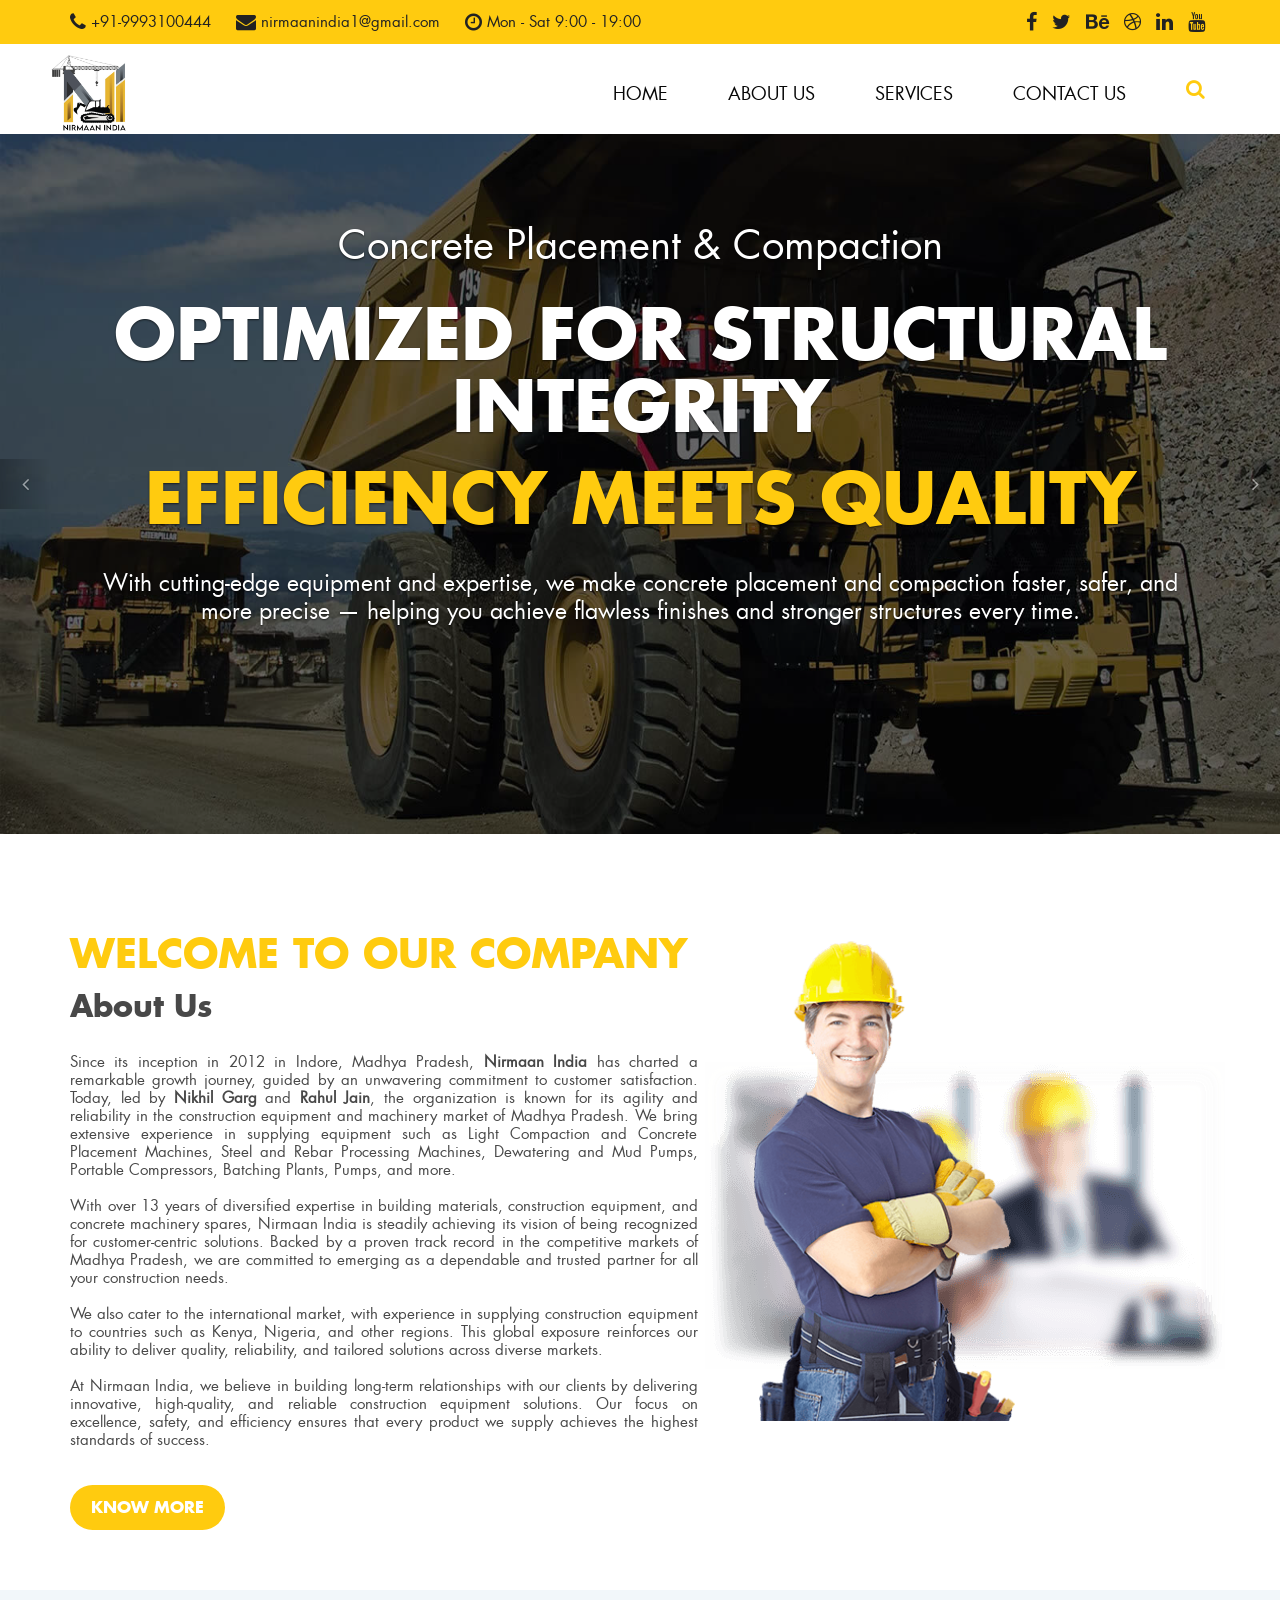
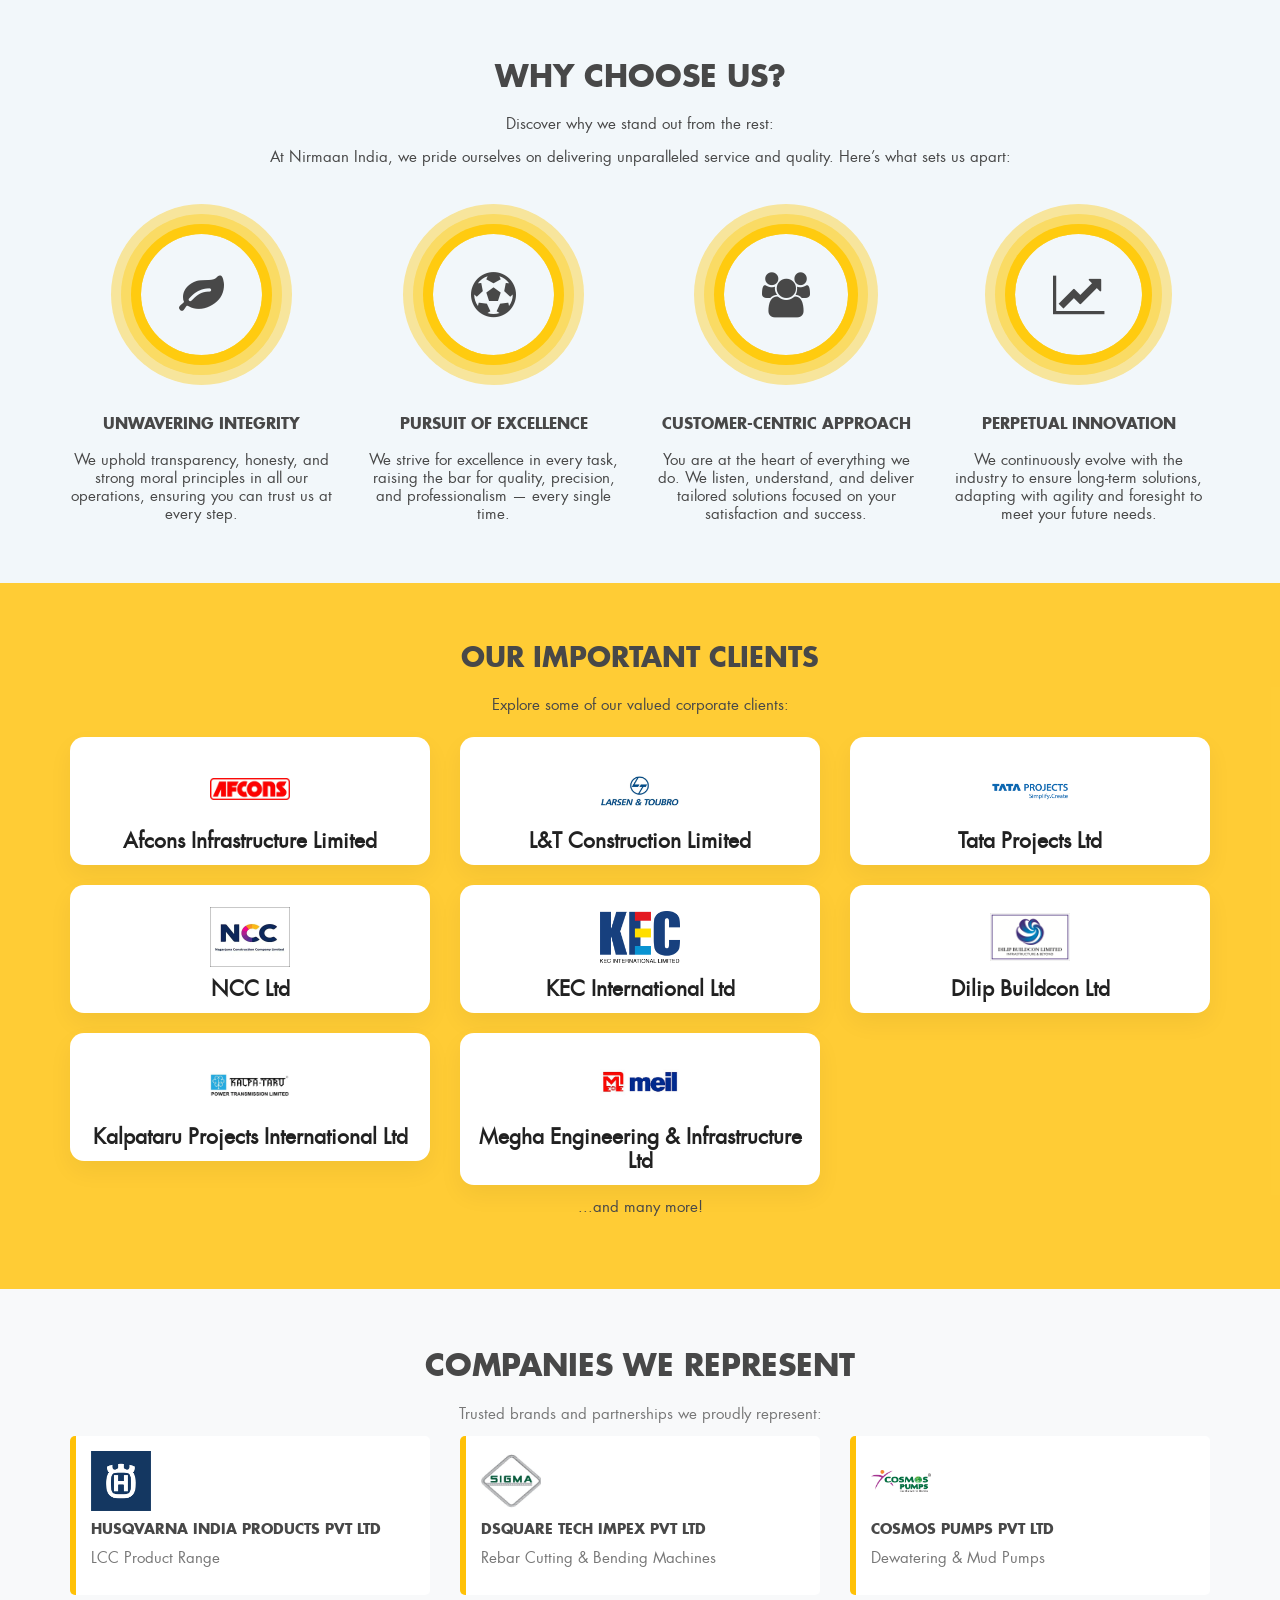
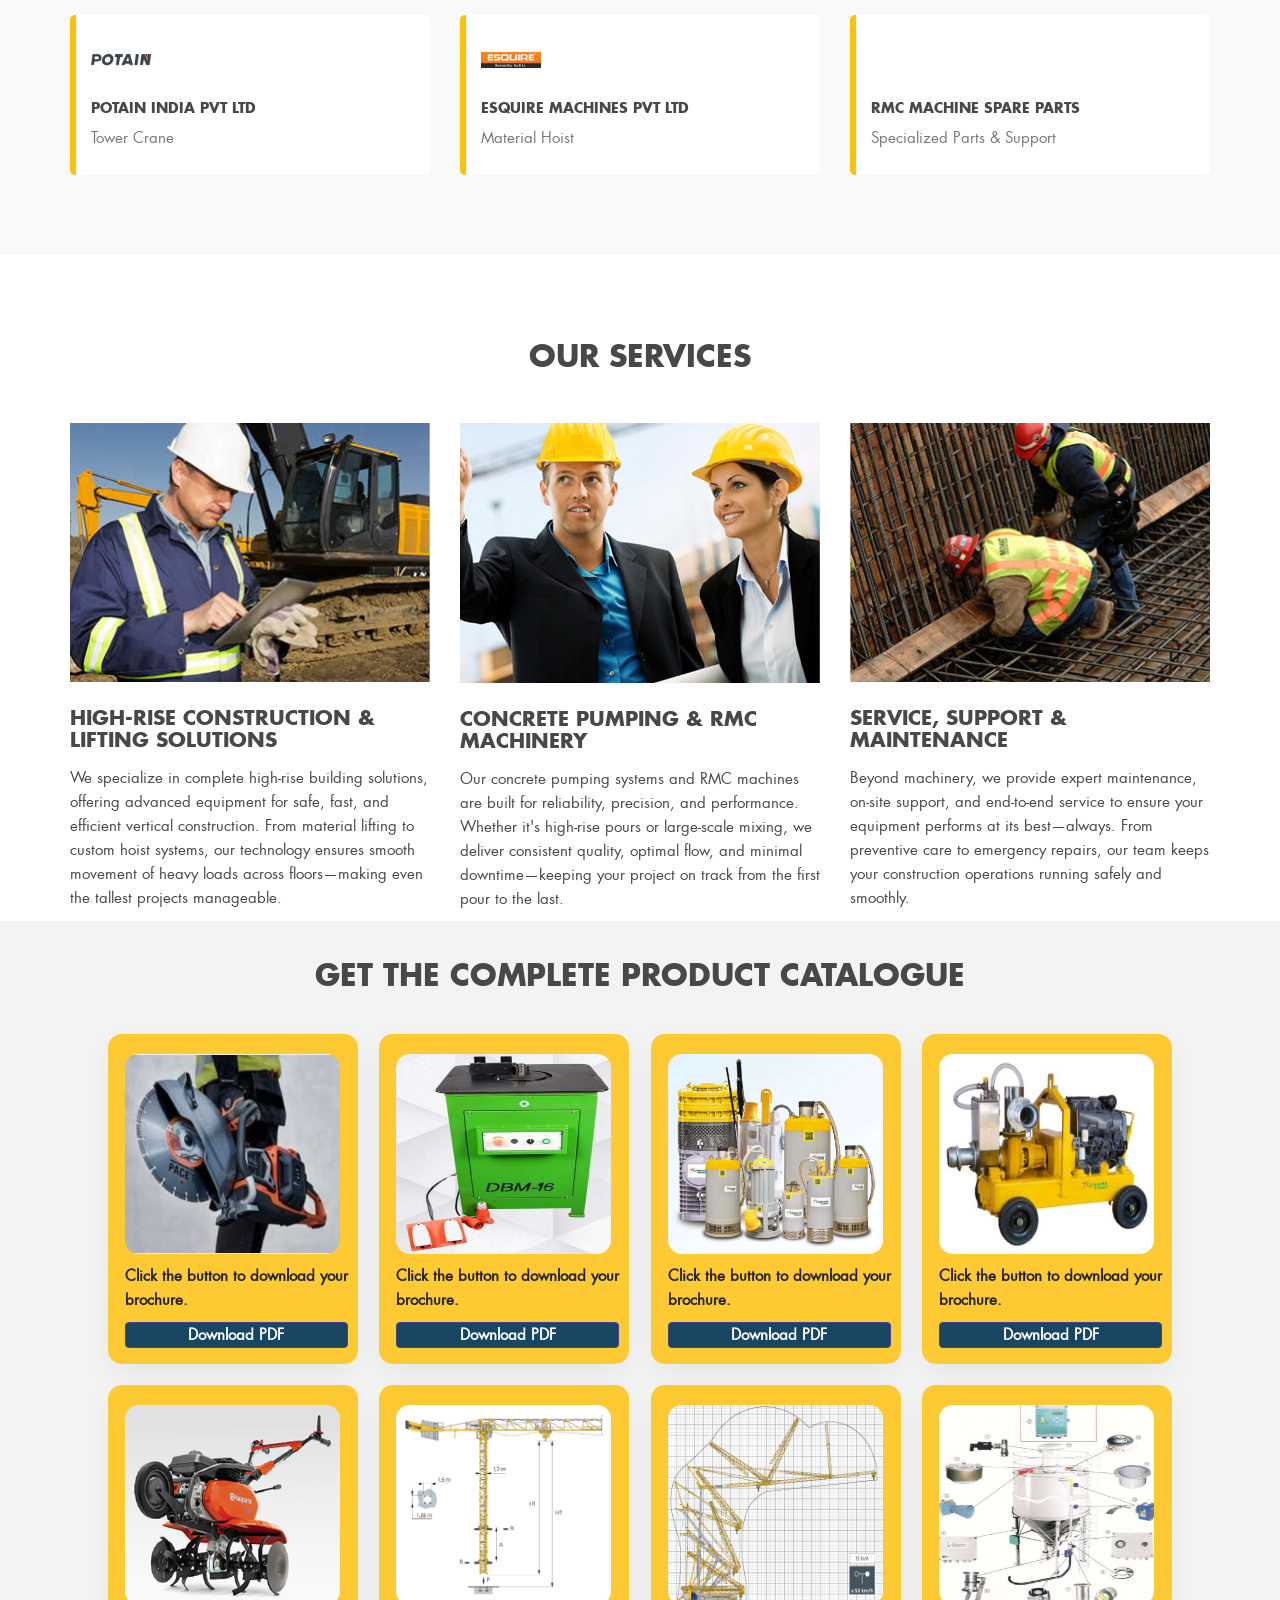
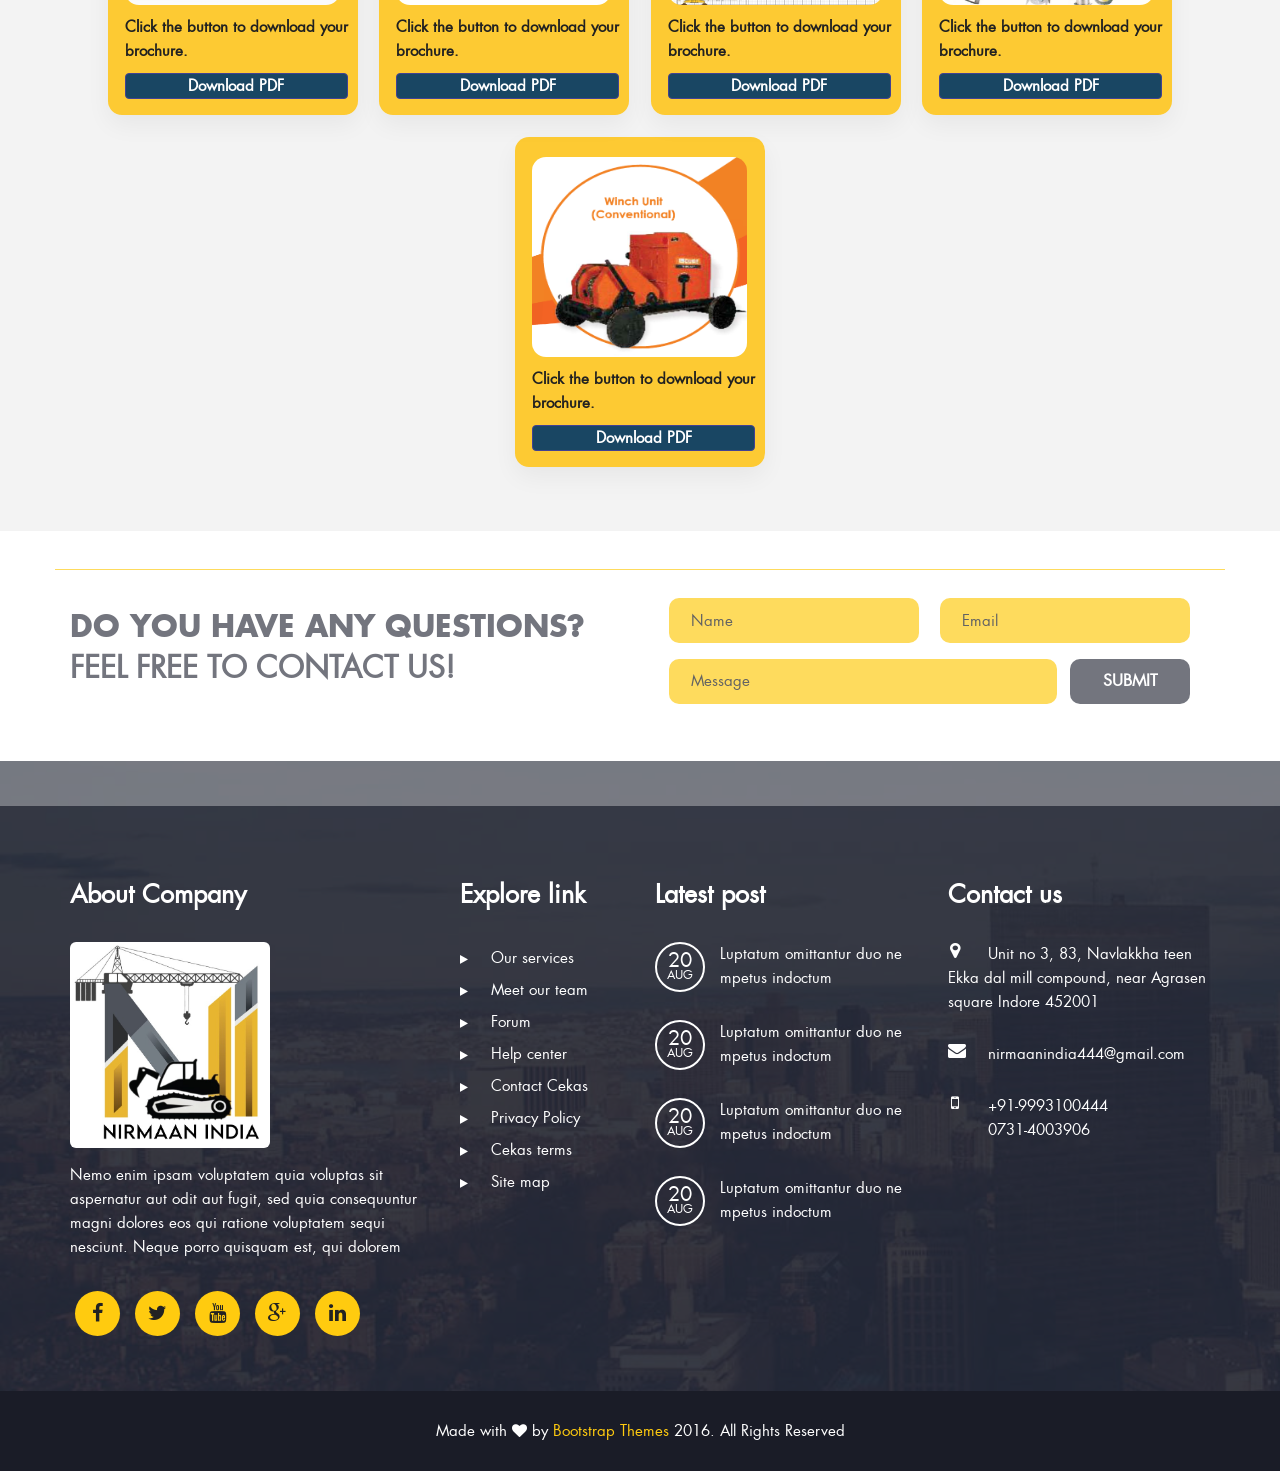
==== commit a6c6049b: "about us chnages" ====
--- a/index.html
+++ b/index.html
@@ -6,7 +6,7 @@
 
   <head>
     <meta charset="utf-8" />
-    <title>Construction - Free HTML Bootstrap Templateee</title>
+    <title>Nirmaan India | Home</title>
     <!-- Mobile Specific Meta -->
     <meta
       name="viewport"
@@ -142,18 +142,18 @@
               <i class="fa fa-bars"></i>
             </button>
             <div id="logoContainer">
-            <a class="navbar-brand" href=""
-              ><img class="logo" src="images/logo.jpg" alt="logo_image"
-            /></a>
+              <a class="navbar-brand" href=""
+                ><img class="logo" src="images/logo.jpg" alt="logo_image"
+              /></a>
             </div>
           </div>
           <!-- Navigation -->
-          <div class="collapse navbar-collapse" id="navbar-menu">
+          <div id="navbar-menu">
             <ul class="nav navbar-nav menu">
               <li><a href="">Home</a></li>
               <li><a href="#about">About Us</a></li>
               <li><a href="#services">Services</a></li>
-              <li><a href="#portfolio">Portfolio</a></li>
+              <!-- <li><a href="#portfolio">Portfolio</a></li> -->
               <li><a href="#contact_form">Contact Us</a></li>
             </ul>
           </div>
@@ -172,14 +172,14 @@
             <img src="images/slider_img.jpg" alt="Construction" />
             <div class="overlay">
               <div class="carousel-caption">
-                <h3>Built for Heights</h3>
-                <h1>Advanced Lifting Solutions for High-Rise Construction</h1>
-                <h1 class="second_heading">Innovative & Professional</h1>
+                <h3>Concrete Placement & Compaction</h3>
+                <h1>Optimized for Structural Integrity</h1>
+                <h1 class="second_heading">Efficiency Meets Quality</h1>
                 <p>
-                  We specialize in cutting-edge solutions designed to handle the
-                  unique challenges of high-rise building projects. From
-                  planning to execution, our systems ensure safe, stable, and
-                  efficient vertical mobility.
+                  With cutting-edge equipment and expertise, we make concrete
+                  placement and compaction faster, safer, and more precise —
+                  helping you achieve flawless finishes and stronger structures
+                  every time.
                 </p>
                 <!-- <a  class="btn know_btn">know more</a>
                                 <a  class="btn know_btn">view project</a> -->
@@ -190,13 +190,14 @@
             <img src="images/slider_img2.jpg" alt="Construction" />
             <div class="overlay">
               <div class="carousel-caption">
-                <h3>Precision Concrete Pumping</h3>
-                <h1>For Vertical Giants</h1>
-                <h1 class="second_heading">Efficient & Reliable</h1>
+                <h3>Rebar & Steel Processing</h3>
+                <h1>Shaping the Backbone of Construction</h1>
+                <h1 class="second_heading">Engineered for Excellence</h1>
                 <p>
-                  Our high-performance pumping solutions are tailored for
-                  skyscrapers and multi-level constructions. Expect accuracy,
-                  power, and consistency, no matter the height or complexity.
+                  Our advanced rebar and steel processing solutions deliver
+                  accurate cutting, bending, and shaping to meet the toughest
+                  project demands. Ensuring strength, consistency, and
+                  reliability in every structure.
                 </p>
                 <!-- <a  class="btn know_btn">know more</a>
                                 <a  class="btn know_btn">view project</a> -->
@@ -207,19 +208,33 @@
             <img src="images/slider_img3.jpg" alt="Construction" />
             <div class="overlay">
               <div class="carousel-caption">
-                <h3>Smart RMC Solutions & Maintenance Support</h3>
-                <h1>Ready Mix Excellence with 24/7 Reliability</h1>
-                <h1 class="second_heading">Tailored & Effective</h1>
+                <h3>Material Lifting & Placement</h3>
+                <h1>Reliable Solutions for Material Lifting</h1>
+                <h1 class="second_heading">Safe • Efficient • Precise</h1>
                 <p>
-                  Our advanced Ready Mix Concrete (RMC) systems are engineered
-                  for precision, speed, and consistency—keeping your
-                  construction timeline on track. Complementing this, we provide
-                  round-the-clock technical support, preventive maintenance, and
-                  rapid-response repairs to ensure uninterrupted site operations
-                  and maximum productivity.
+                  From construction sites to industrial projects and high rise
+                  buildings, our lifting solutions like Tower Cranes and
+                  Material Hoists are engineered for seamless material
+                  handling,shifting and accurate placement. We ensure maximum
+                  safety and productivity at every stage of your work.
                 </p>
-                <!-- <a  class="btn know_btn">know more</a>
-                                <a  class="btn know_btn">view project</a> -->
+              </div>
+            </div>
+          </div>
+          <div class="item">
+            <img src="images/slider_img3.jpg" alt="Construction" />
+            <div class="overlay">
+              <div class="carousel-caption">
+                <h3>Dewatering & Mud Pumps</h3>
+                <h1>Powerful Solutions for Tough Conditions</h1>
+                <h1 class="second_heading">Efficient • Reliable • Robust</h1>
+                <p>
+                  Our advanced dewatering and mud pump systems ensure
+                  uninterrupted operations by efficiently removing water,
+                  slurry, and sludge from challenging construction environments.
+                  Built for durability, they deliver consistent performance when
+                  it matters most.
+                </p>
               </div>
             </div>
           </div>
@@ -252,49 +267,73 @@
     <!-- About -->
     <section id="about">
       <div class="container about_bg" data-aos="fade-up">
-        <div class="row">
+        <div class="row align-items-center">
           <!-- Left Content Column -->
           <div
-            class="col-lg-7 col-md-6"
+            class="col-lg-7 col-md-12"
             data-aos="fade-right"
             data-aos-delay="100"
           >
             <div class="about_content">
               <h2>Welcome to Our Company</h2>
-              <h3>About Us...</h3>
+              <h3>About Us</h3>
               <p>
-                Since inception in year 2012, from the city of Indore, Madhya
-                Pradesh, Nirmaan India has charted its own growth story, based
-                on the strong belief of unfailing customer orientation. Today,
-                the organization led by Nikhil Garg, 32 stands for its
-                commitment and agility in the construction equipment machinery
-                market of Madhya Pradesh & having good experience of selling
-                construction equipment like Excavator, Loader, Grader, Portable
-                Compressors, Skid Steer Loaders, Batching Plant, Pumps, etc.
+                Since its inception in 2012 in Indore, Madhya Pradesh,
+                <strong>Nirmaan India</strong> has charted a remarkable growth
+                journey, guided by an unwavering commitment to customer
+                satisfaction. Today, led by <strong>Nikhil Garg</strong> and
+                <strong>Rahul Jain</strong>, the organization is known for its
+                agility and reliability in the construction equipment and
+                machinery market of Madhya Pradesh. We bring extensive
+                experience in supplying equipment such as Light Compaction and
+                Concrete Placement Machines, Steel and Rebar Processing
+                Machines, Dewatering and Mud Pumps, Portable Compressors,
+                Batching Plants, Pumps, and more.
               </p>
               <p>
-                With a diversified expertise of more than 8 years in the field
-                of building materials, construction equipments & concrete
-                machineries spares, Nirmaan India is well on its way to achieve
-                its vision of being the organization known for its customer
-                centricity. Backed by a progressive track record in the
-                expansive and competitive markets like Madhya Pradesh, Nirmaan
-                India is prepared to emerge as a dependable partner.
+                With over 13 years of diversified expertise in building
+                materials, construction equipment, and concrete machinery
+                spares, Nirmaan India is steadily achieving its vision of being
+                recognized for customer-centric solutions. Backed by a proven
+                track record in the competitive markets of Madhya Pradesh, we
+                are committed to emerging as a dependable and trusted partner
+                for all your construction needs.
               </p>
-              <a class="btn know_btn" data-aos="fade-up" data-aos-delay="300"
-                >know more</a
+              <p>
+                We also cater to the international market, with experience in
+                supplying construction equipment to countries such as Kenya,
+                Nigeria, and other regions. This global exposure reinforces our
+                ability to deliver quality, reliability, and tailored solutions
+                across diverse markets.
+              </p>
+              <p>
+                At Nirmaan India, we believe in building long-term relationships
+                with our clients by delivering innovative, high-quality, and
+                reliable construction equipment solutions. Our focus on
+                excellence, safety, and efficiency ensures that every product we
+                supply achieves the highest standards of success.
+              </p>
+              <a
+                href="#services"
+                class="btn know_btn"
+                data-aos="fade-up"
+                data-aos-delay="300"
+                >Know More</a
               >
             </div>
           </div>
 
           <!-- Right Image Column -->
           <div
-            class="col-lg-3 col-md-6 col-lg-offset-1"
+            class="col-lg-3 col-md-12 mt-4 mt-lg-4"
             data-aos="zoom-in"
             data-aos-delay="200"
           >
-            <div class="about_banner">
-              <img src="images/man.png" alt="About Us" class="img-responsive" />
+            <div
+              class="about_banner text-center text-lg-end"
+              style="margin-top: 100px"
+            >
+              <img src="images/man.png" alt="About Us" class="img-fluid" />
             </div>
           </div>
         </div>
@@ -869,80 +908,129 @@
     </section> -->
     <!-- Portfolio end -->
 
-    <section style="background-color: rgb(243, 243, 243);">
-    <h2 class="downloadPDFHeading" 
-            data-aos="fade-up"
-            data-aos-delay="200">Get the Complete Product Catalogue</h2>
-
-    <div class="cardContainer" >
-
-    <div class="card" data-aos="fade-up"
-            data-aos-delay="200">
-    <img src="Pdf_Image/card1image.jpg" alt="image" style="width: 215px;">
-    <p >Click the button to download your brochure.</p>
-    <a href="pdf/Husq Brochure.pdf" download   class="downloadPDFCard" >Download PDF</a>
-    </div>
-
-     <div class="card" data-aos="fade-up"
-            data-aos-delay="200">
-    <img src="Pdf_Image/card2image.png" alt="image" style="width: 215px;">
-    <p >Click the button to download your brochure.</p>
-    <a href="pdf/Sigma Brochure.pdf" download  class="downloadPDFCard" >Download PDF</a>
-    </div>
-
-     <div class="card" data-aos="fade-up"
-            data-aos-delay="200">
-    <img src="Pdf_Image/card3image.png" alt="image" style="width: 215px;">
-    <p >Click the button to download your brochure.</p>
-    <a href="pdf/cosmos submerrcible pump.pdf" download  class="downloadPDFCard" >Download PDF</a>
-    </div>
-
-     <div class="card" data-aos="fade-up"
-            data-aos-delay="200">
-    <img src="Pdf_Image/card4image.png" alt="image" style="width: 215px;">
-    <p >Click the button to download your brochure.</p>
-    <a href="pdf/cosmos auto prime.pdf" download  class="downloadPDFCard" >Download PDF</a>
-    </div>
-
-    <div class="card" data-aos="fade-up"
-            data-aos-delay="200">
-    <img src="Pdf_Image/card5image.png" alt="image" style="width: 215px;">
-    <p >Click the button to download your brochure.</p>
-    <a href="pdf/Husqvarna Retail Catalogue 2025 Digital Preview.pdf" download  class="downloadPDFCard" >Download PDF</a>
-    </div>
-
-    <div class="card" data-aos="fade-up"
-            data-aos-delay="200">
-    <img src="Pdf_Image/card6image.png" alt="image" style="width: 215px;">
-    <p >Click the button to download your brochure.</p>
-    <a href="pdf/MCT85F5 DATA SHEET.pdf" download  class="downloadPDFCard" >Download PDF</a>
-    </div>
-
-    <div class="card" data-aos="fade-up"
-            data-aos-delay="200">
-    <img src="Pdf_Image/card7image.png" alt="image" style="width: 215px;">
-    <p >Click the button to download your brochure.</p>
-    <a href="pdf/02D_mt_Igo50_2003_48-23.pdf" download  class="downloadPDFCard" >Download PDF</a>
-    </div>
-
-    <div class="card" data-aos="fade-up"
-            data-aos-delay="200">
-    <img src="Pdf_Image/card8image.png" alt="image" style="width: 215px;">
-    <p >Click the button to download your brochure.</p>
-    <a href="pdf//Ni Part 1 004.pdf" download  class="downloadPDFCard" >Download PDF</a>
-    </div>
-
-    <div class="card" data-aos="fade-up"
-            data-aos-delay="200">
-    <img src="Pdf_Image/card9image.png" alt="image" style="width: 215px;">
-    <p >Click the button to download your brochure.</p>
-    <a href="pdf/Esquire brochure.pdf" download  class="downloadPDFCard" >Download PDF</a>
-    </div>
-
-    </div>
-
-    
-
+    <section style="background-color: rgb(243, 243, 243)">
+      <h2 class="downloadPDFHeading" data-aos="fade-up" data-aos-delay="200">
+        Get the Complete Product Catalogue
+      </h2>
+
+      <div class="cardContainer">
+        <div class="card" data-aos="fade-up" data-aos-delay="200">
+          <img
+            src="Pdf_Image/card1image.jpg"
+            alt="image"
+            style="width: 215px"
+          />
+          <p>Click the button to download your brochure.</p>
+          <a href="pdf/Husq Brochure.pdf" download class="downloadPDFCard"
+            >Download PDF</a
+          >
+        </div>
+
+        <div class="card" data-aos="fade-up" data-aos-delay="200">
+          <img
+            src="Pdf_Image/card2image.png"
+            alt="image"
+            style="width: 215px"
+          />
+          <p>Click the button to download your brochure.</p>
+          <a href="pdf/Sigma Brochure.pdf" download class="downloadPDFCard"
+            >Download PDF</a
+          >
+        </div>
+
+        <div class="card" data-aos="fade-up" data-aos-delay="200">
+          <img
+            src="Pdf_Image/card3image.png"
+            alt="image"
+            style="width: 215px"
+          />
+          <p>Click the button to download your brochure.</p>
+          <a
+            href="pdf/cosmos submerrcible pump.pdf"
+            download
+            class="downloadPDFCard"
+            >Download PDF</a
+          >
+        </div>
+
+        <div class="card" data-aos="fade-up" data-aos-delay="200">
+          <img
+            src="Pdf_Image/card4image.png"
+            alt="image"
+            style="width: 215px"
+          />
+          <p>Click the button to download your brochure.</p>
+          <a href="pdf/cosmos auto prime.pdf" download class="downloadPDFCard"
+            >Download PDF</a
+          >
+        </div>
+
+        <div class="card" data-aos="fade-up" data-aos-delay="200">
+          <img
+            src="Pdf_Image/card5image.png"
+            alt="image"
+            style="width: 215px"
+          />
+          <p>Click the button to download your brochure.</p>
+          <a
+            href="pdf/Husqvarna Retail Catalogue 2025 Digital Preview.pdf"
+            download
+            class="downloadPDFCard"
+            >Download PDF</a
+          >
+        </div>
+
+        <div class="card" data-aos="fade-up" data-aos-delay="200">
+          <img
+            src="Pdf_Image/card6image.png"
+            alt="image"
+            style="width: 215px"
+          />
+          <p>Click the button to download your brochure.</p>
+          <a href="pdf/MCT85F5 DATA SHEET.pdf" download class="downloadPDFCard"
+            >Download PDF</a
+          >
+        </div>
+
+        <div class="card" data-aos="fade-up" data-aos-delay="200">
+          <img
+            src="Pdf_Image/card7image.png"
+            alt="image"
+            style="width: 215px"
+          />
+          <p>Click the button to download your brochure.</p>
+          <a
+            href="pdf/02D_mt_Igo50_2003_48-23.pdf"
+            download
+            class="downloadPDFCard"
+            >Download PDF</a
+          >
+        </div>
+
+        <div class="card" data-aos="fade-up" data-aos-delay="200">
+          <img
+            src="Pdf_Image/card8image.png"
+            alt="image"
+            style="width: 215px"
+          />
+          <p>Click the button to download your brochure.</p>
+          <a href="pdf//Ni Part 1 004.pdf" download class="downloadPDFCard"
+            >Download PDF</a
+          >
+        </div>
+
+        <div class="card" data-aos="fade-up" data-aos-delay="200">
+          <img
+            src="Pdf_Image/card9image.png"
+            alt="image"
+            style="width: 215px"
+          />
+          <p>Click the button to download your brochure.</p>
+          <a href="pdf/Esquire brochure.pdf" download class="downloadPDFCard"
+            >Download PDF</a
+          >
+        </div>
+      </div>
     </section>
 
     <!-- Testimonial -->
@@ -1015,7 +1103,11 @@
             <h2>Do you have any questions?</h2>
             <h2 class="second_heading">Feel free to contact us!</h2>
           </div>
-          <form role="form" class="form-inline text-right col-md-6" id="contactForm">
+          <form
+            role="form"
+            class="form-inline text-right col-md-6"
+            id="contactForm"
+          >
             <div class="form-group">
               <input
                 type="text"
@@ -1046,17 +1138,28 @@
                 required
               ></textarea>
             </div>
-            <button type="submit" class="btn submit_btn" id="submitBtn">Submit</button>
+            <button type="submit" class="btn submit_btn" id="submitBtn">
+              Submit
+            </button>
           </form>
         </div>
-        
+
         <!-- Success Message -->
-        <div id="successMessage" class="alert alert-success text-center" style="display: none; margin-top: 20px;">
-          <strong>Thank you!</strong> Your message has been sent successfully. We'll get back to you soon!
-        </div>
-        
+        <div
+          id="successMessage"
+          class="alert alert-success text-center"
+          style="display: none; margin-top: 20px"
+        >
+          <strong>Thank you!</strong> Your message has been sent successfully.
+          We'll get back to you soon!
+        </div>
+
         <!-- Error Message -->
-        <div id="errorMessage" class="alert alert-danger text-center" style="display: none; margin-top: 20px;">
+        <div
+          id="errorMessage"
+          class="alert alert-danger text-center"
+          style="display: none; margin-top: 20px"
+        >
           <strong>Error!</strong> Something went wrong. Please try again later.
         </div>
       </div>
@@ -1225,75 +1328,84 @@
     <script>
       AOS.init();
     </script>
-    
+
     <!-- Contact Form Script -->
     <script>
-      document.addEventListener('DOMContentLoaded', function() {
-        const contactForm = document.getElementById('contactForm');
-        const submitBtn = document.getElementById('submitBtn');
-        const successMessage = document.getElementById('successMessage');
-        const errorMessage = document.getElementById('errorMessage');
-        
-        contactForm.addEventListener('submit', function(e) {
+      document.addEventListener("DOMContentLoaded", function () {
+        const contactForm = document.getElementById("contactForm");
+        const submitBtn = document.getElementById("submitBtn");
+        const successMessage = document.getElementById("successMessage");
+        const errorMessage = document.getElementById("errorMessage");
+
+        contactForm.addEventListener("submit", function (e) {
           e.preventDefault();
-          
+
           // Get form data
           const formData = {
-            name: document.getElementById('name').value,
-            email: document.getElementById('email').value,
-            message: document.getElementById('msg').value
+            name: document.getElementById("name").value,
+            email: document.getElementById("email").value,
+            message: document.getElementById("msg").value,
           };
-          
+
           // Show loading state
           submitBtn.disabled = true;
-          submitBtn.textContent = 'Sending...';
-          
+          submitBtn.textContent = "Sending...";
+
           // Hide any existing messages
-          successMessage.style.display = 'none';
-          errorMessage.style.display = 'none';
-          
+          successMessage.style.display = "none";
+          errorMessage.style.display = "none";
+
           // Send POST request to API
-          fetch('https://us-central1-nirmaan-16ed3.cloudfunctions.net/sendEmail', {
-            method: 'POST',
-            headers: {
-              'Content-Type': 'application/json',
-            },
-            body: JSON.stringify(formData)
-          })
-          .then(response => {
-            if (response.ok) {
-              return response.json();
+          fetch(
+            "https://us-central1-nirmaan-16ed3.cloudfunctions.net/sendEmail",
+            {
+              method: "POST",
+              headers: {
+                "Content-Type": "application/json",
+              },
+              body: JSON.stringify(formData),
             }
-            throw new Error('Network response was not ok');
-          })
-          .then(data => {
-            // Show success message
-            successMessage.style.display = 'block';
-            
-            // Reset form
-            contactForm.reset();
-            
-            // Hide success message after 5 seconds
-            setTimeout(() => {
-              successMessage.style.display = 'none';
-            }, 5000);
-          })
-          .catch(error => {
-            console.error('Error:', error);
-            
-            // Show error message
-            errorMessage.style.display = 'block';
-            
-            // Hide error message after 5 seconds
-            setTimeout(() => {
-              errorMessage.style.display = 'none';
-            }, 5000);
-          })
-          .finally(() => {
-            // Reset button state
-            submitBtn.disabled = false;
-            submitBtn.textContent = 'Submit';
-          });
+          )
+            .then((response) => {
+              if (response.ok) {
+                // Check if response is JSON or text
+                const contentType = response.headers.get("content-type");
+                if (contentType && contentType.includes("application/json")) {
+                  return response.json();
+                } else {
+                  return response.text();
+                }
+              }
+              throw new Error("Network response was not ok");
+            })
+            .then((data) => {
+              // Show success message
+              successMessage.style.display = "block";
+
+              // Reset form
+              contactForm.reset();
+
+              // Hide success message after 5 seconds
+              setTimeout(() => {
+                successMessage.style.display = "none";
+              }, 5000);
+            })
+            .catch((error) => {
+              console.error("Error:", error);
+
+              // Show error message
+              errorMessage.style.display = "block";
+
+              // Hide error message after 5 seconds
+              setTimeout(() => {
+                errorMessage.style.display = "none";
+              }, 5000);
+            })
+            .finally(() => {
+              // Reset button state
+              submitBtn.disabled = false;
+              submitBtn.textContent = "Submit";
+            });
         });
       });
     </script>
--- a/css/custom.css
+++ b/css/custom.css
@@ -114,8 +114,8 @@
     height: 70px;
 }
 .navbar-brand{
-    height: 90px;
-    width: 90px; 
+    height: 100px;
+    width: 100px; 
     position: absolute;
     left: 0%;
     
@@ -180,11 +180,11 @@
 }
 /* Main Nav */
 nav.navbar.bootsnav {
-    background: #222533 none repeat scroll 0 0;
+    background: #ffffff none repeat scroll 0 0;
     border: 0 none;
 }
 nav.navbar.bootsnav ul.nav > li > a {
-    color: #fff;
+    color: #070707;
 }
 nav.navbar.bootsnav ul.nav > li > a:hover,nav.navbar.bootsnav ul.nav > li > a:focus {
     color: #aaa;
@@ -193,12 +193,42 @@
     /* height: auto; */
     padding: 10px;
 }
+/* Navbar Menu Container */
 #navbar-menu {
-    margin: 6px 0;
-}
+    margin: 10px 0;
+}
+
+/* Menu List */
 .nav.navbar-nav.menu {
     float: right;
-}
+    display: flex;
+    gap: 30px; /* space between menu items */
+    font-family: 'futura_ltbook', sans-serif;
+    font-size: 18px; /* slightly bigger */
+    font-weight: 500;
+}
+
+/* Menu Links */
+.nav.navbar-nav.menu li a {
+    color: #222;
+    text-transform: uppercase; /* optional for modern look */
+    padding: 8px 12px;
+    transition: all 0.3s ease;
+    border-radius: 4px;
+}
+
+
+
+/* Responsive: Stack menu on small screens */
+@media (max-width: 768px) {
+    .nav.navbar-nav.menu {
+        flex-direction: column;
+        gap: 15px;
+        float: none;
+        text-align: center;
+    }
+}
+
 .attr-nav {
     margin: 5px -10px 0 0;
 }
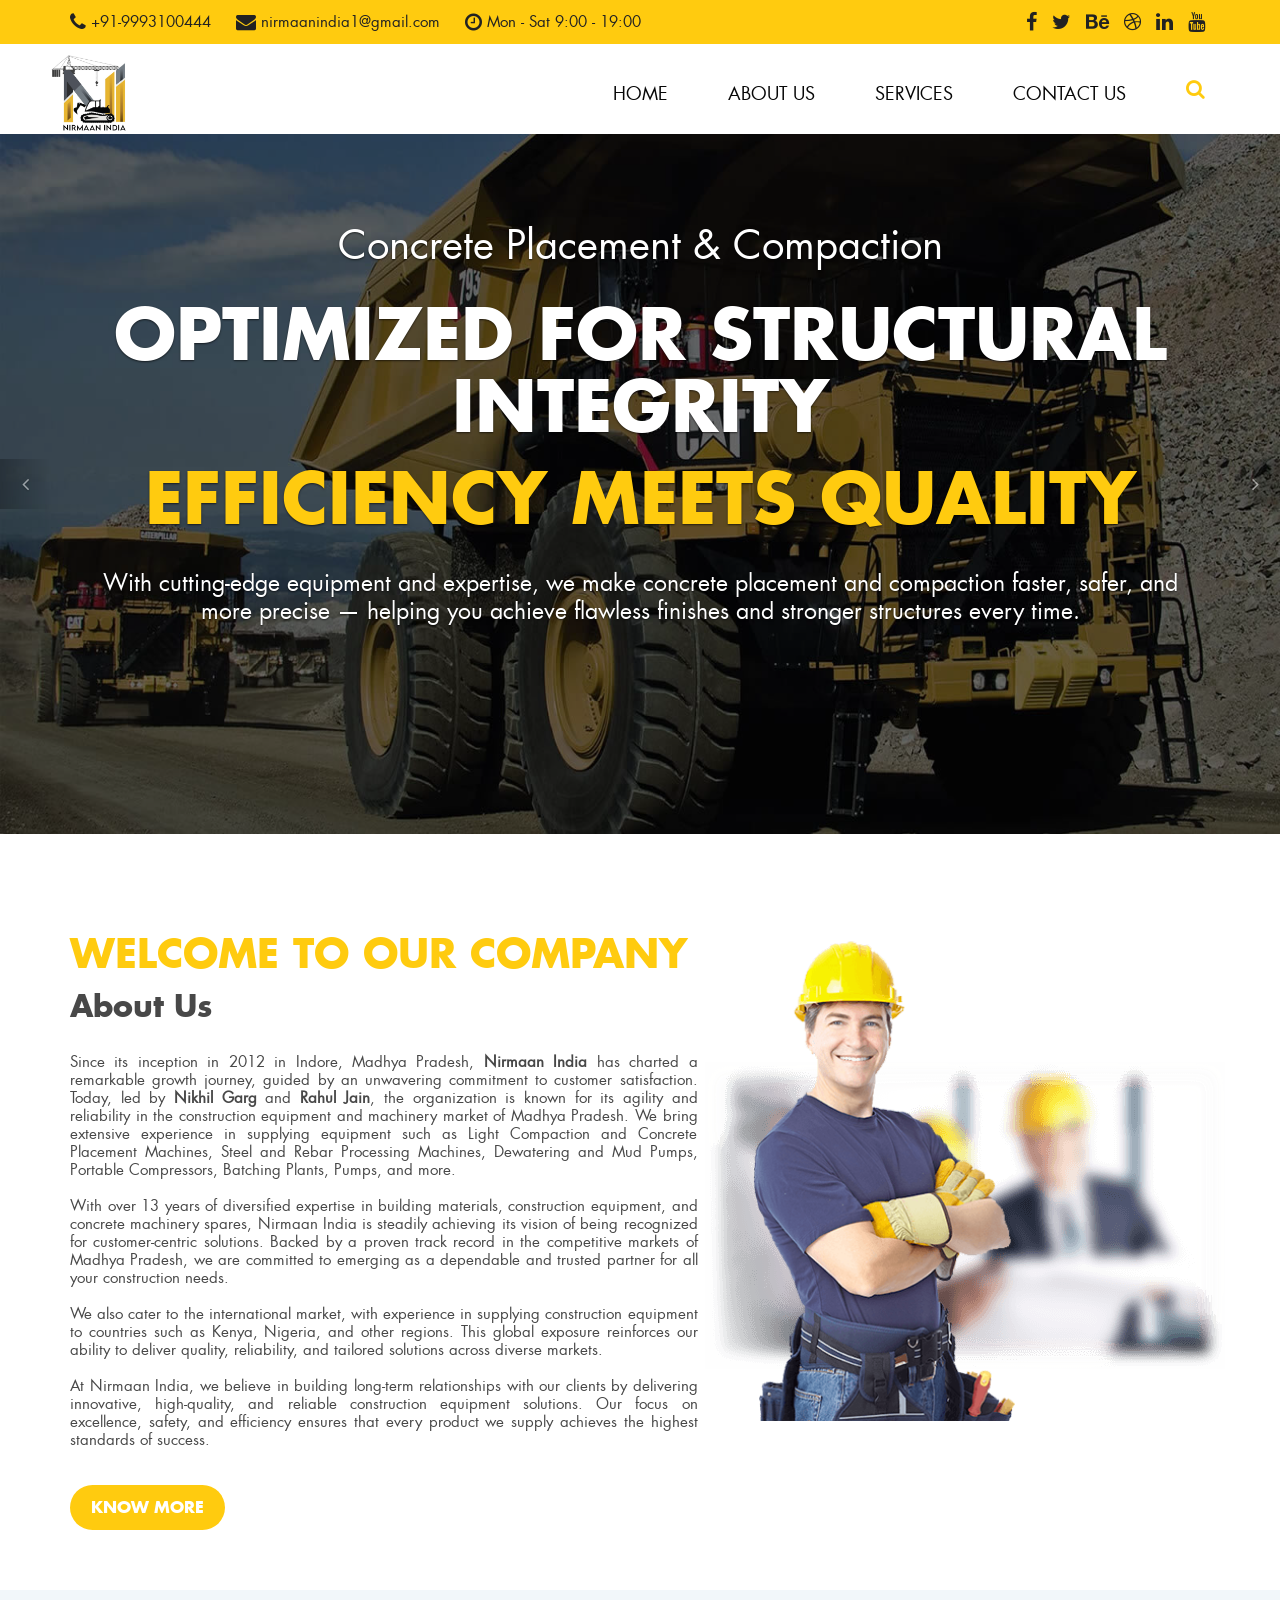
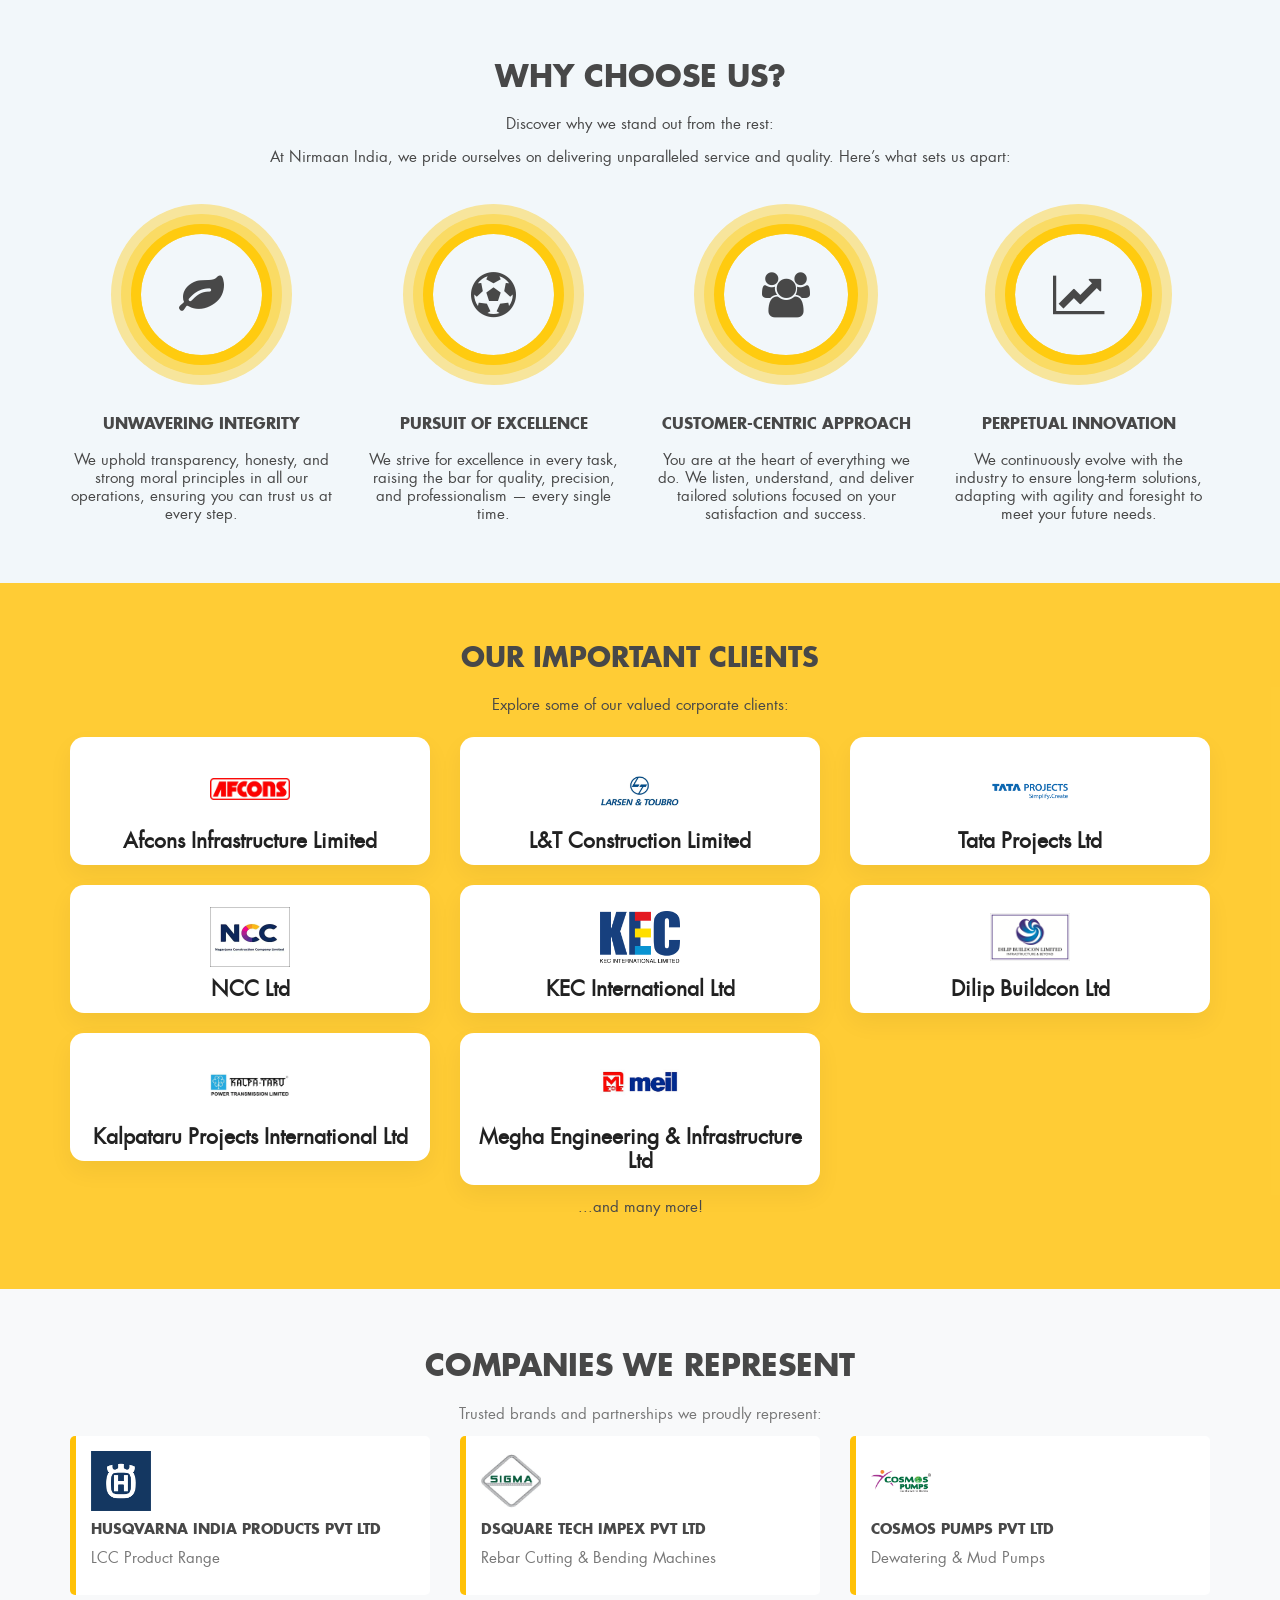
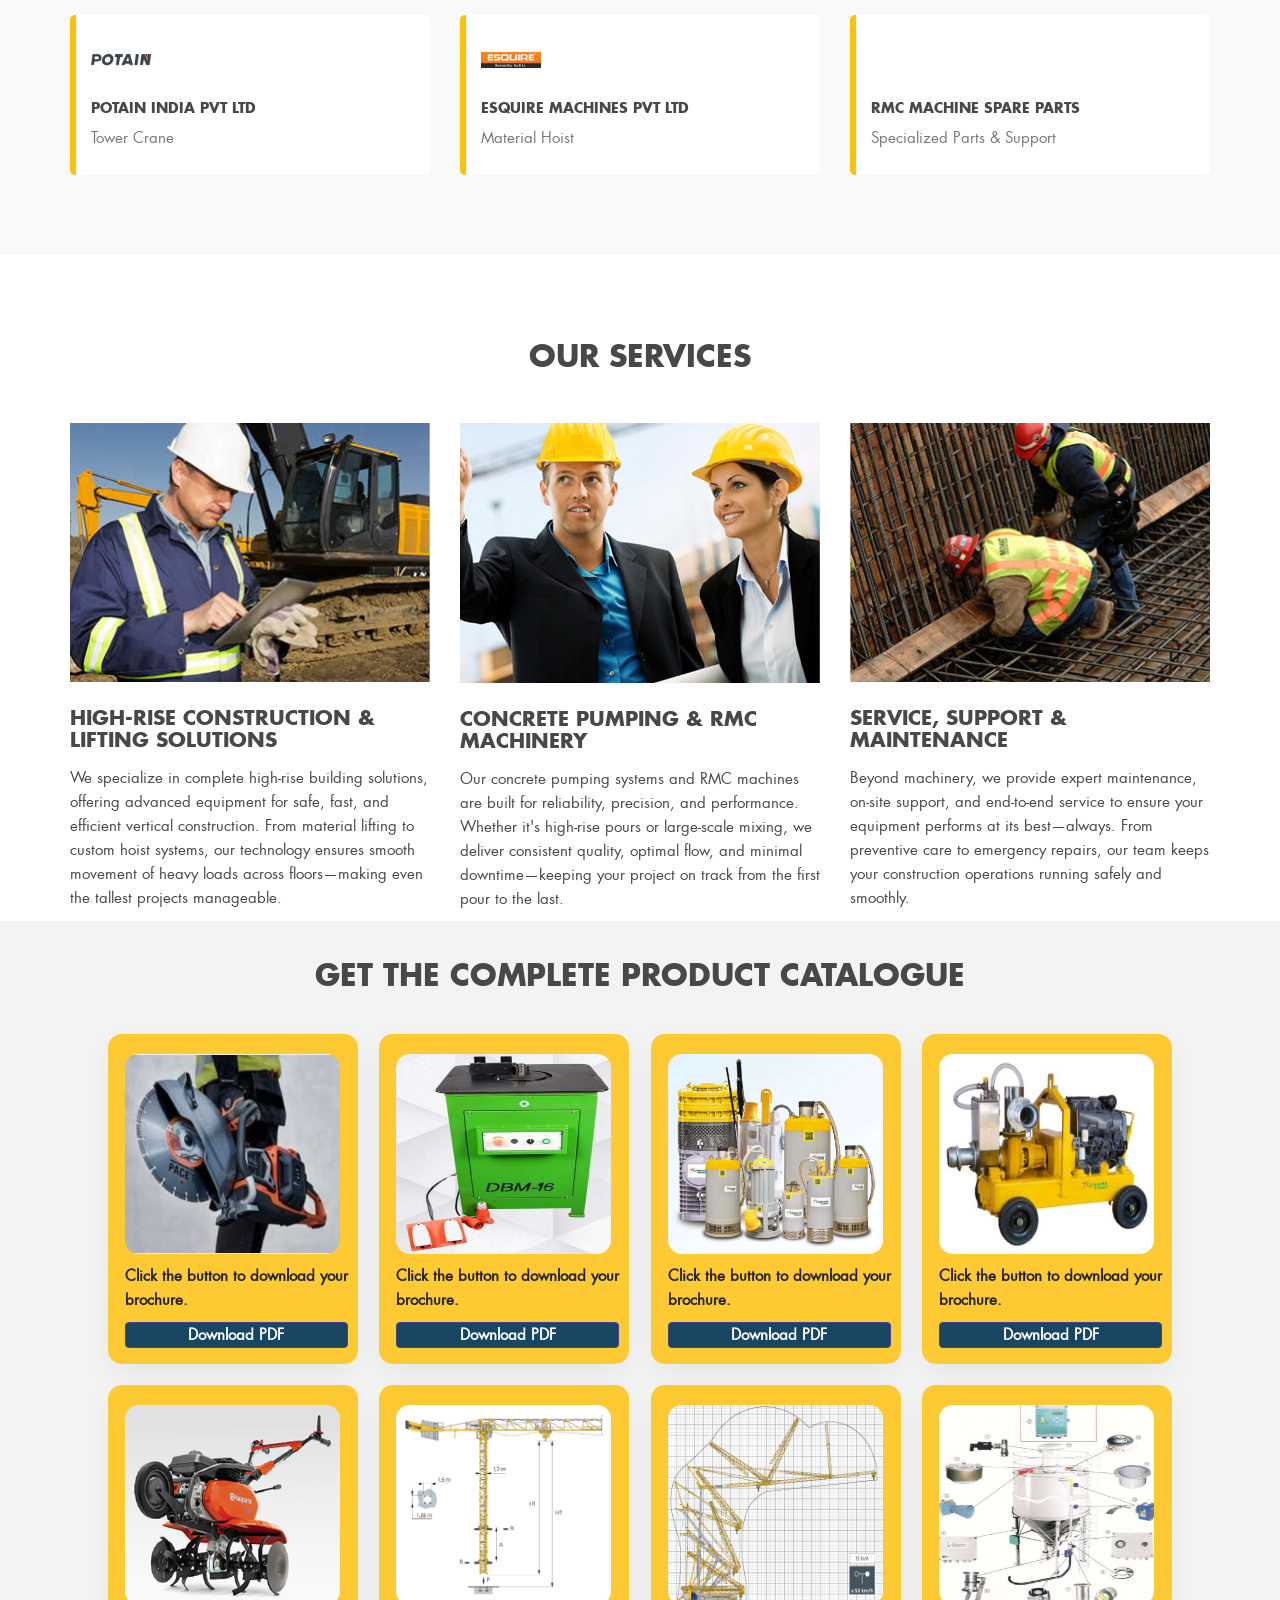
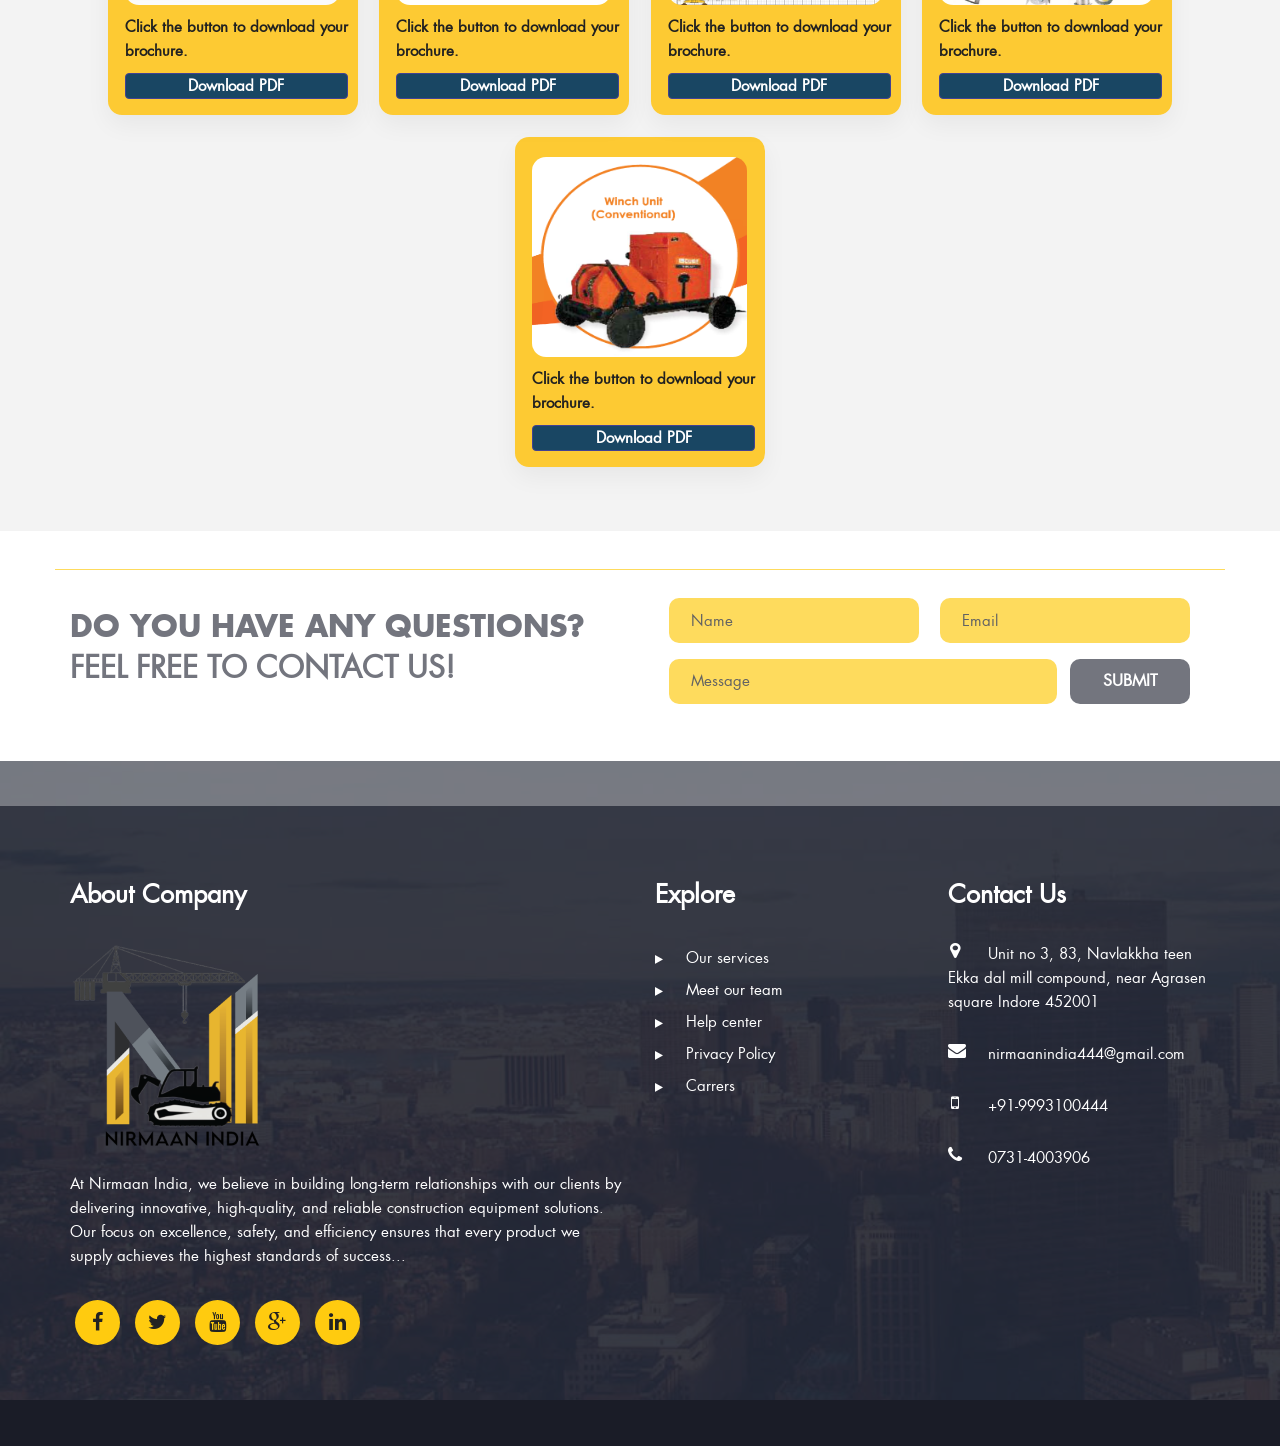
==== commit b7ab3822: "footer" ====
--- a/index.html
+++ b/index.html
@@ -222,7 +222,7 @@
             </div>
           </div>
           <div class="item">
-            <img src="images/slider_img3.jpg" alt="Construction" />
+            <img src="images/slider_img4.png" alt="Construction" />
             <div class="overlay">
               <div class="carousel-caption">
                 <h3>Dewatering & Mud Pumps</h3>
@@ -1169,132 +1169,102 @@
     <!-- Footer -->
     <footer>
       <!-- Footer top -->
+
       <div class="container footer_top">
         <div class="row">
-          <div class="col-lg-4 col-sm-7">
+          <!-- About -->
+          <div class="col-lg-6 col-sm-6">
             <div class="footer_item">
               <h4>About Company</h4>
-              <img class="logo" src="images/logo.jpg" alt="Construction" />
-              <p>
-                Nemo enim ipsam voluptatem quia voluptas sit aspernatur aut odit
-                aut fugit, sed quia consequuntur magni dolores eos qui ratione
-                voluptatem sequi nesciunt. Neque porro quisquam est, qui dolorem
+              <img class="logo mb-2" src="images/nir.png" alt="Construction" />
+              <p class="mb-2">
+                At Nirmaan India, we believe in building long-term relationships
+                with our clients by delivering innovative, high-quality, and
+                reliable construction equipment solutions. Our focus on
+                excellence, safety, and efficiency ensures that every product we
+                supply achieves the highest standards of success...
               </p>
 
-              <ul class="list-inline footer_social_icon">
-                <li>
+              <ul class="list-inline footer_social_icon mb-0">
+                <li class="list-inline-item">
                   <a href=""><span class="fa fa-facebook"></span></a>
                 </li>
-                <li>
+                <li class="list-inline-item">
                   <a href=""><span class="fa fa-twitter"></span></a>
                 </li>
-                <li>
+                <li class="list-inline-item">
                   <a href=""><span class="fa fa-youtube"></span></a>
                 </li>
-                <li>
+                <li class="list-inline-item">
                   <a href=""><span class="fa fa-google-plus"></span></a>
                 </li>
-                <li>
+                <li class="list-inline-item">
                   <a href=""><span class="fa fa-linkedin"></span></a>
                 </li>
               </ul>
             </div>
           </div>
-          <div class="col-lg-2 col-sm-5">
+
+          <!-- Explore -->
+          <div class="col-lg-3 col-sm-6">
             <div class="footer_item">
-              <h4>Explore link</h4>
-              <ul class="list-unstyled footer_menu">
+              <h4>Explore</h4>
+              <ul class="list-unstyled footer_menu mb-0">
                 <li>
                   <a href=""><span class="fa fa-play"></span> Our services</a>
                 </li>
                 <li>
                   <a href=""><span class="fa fa-play"></span> Meet our team</a>
                 </li>
-                <li>
-                  <a href=""><span class="fa fa-play"></span> Forum</a>
-                </li>
+
                 <li>
                   <a href=""><span class="fa fa-play"></span> Help center</a>
                 </li>
-                <li>
-                  <a href=""><span class="fa fa-play"></span> Contact Cekas</a>
-                </li>
+
                 <li>
                   <a href=""><span class="fa fa-play"></span> Privacy Policy</a>
                 </li>
+
                 <li>
-                  <a href=""><span class="fa fa-play"></span> Cekas terms</a>
+                  <a href=""><span class="fa fa-play"></span> Carrers</a>
+                </li>
+              </ul>
+            </div>
+          </div>
+
+          <!-- Contact -->
+          <div class="col-lg-3 col-sm-6">
+            <div class="footer_item">
+              <h4>Contact Us</h4>
+              <ul class="list-unstyled footer_contact mb-0">
+                <li>
+                  <span class="fa fa-map-marker"></span>
+                  Unit no 3, 83, Navlakkha teen Ekka dal mill compound, near
+                  Agrasen square Indore 452001
                 </li>
                 <li>
-                  <a href=""><span class="fa fa-play"></span> Site map</a>
+                  <span class="fa fa-envelope"></span>
+                  nirmaanindia444@gmail.com
+                </li>
+                <li>
+                  <span class="fa fa-mobile"></span>
+                  +91-9993100444
+                </li>
+                <li>
+                  <span class="fa fa-phone"></span>
+                  0731-4003906
                 </li>
               </ul>
             </div>
           </div>
-          <div class="col-lg-3 col-sm-7">
-            <div class="footer_item">
-              <h4>Latest post</h4>
-              <ul class="list-unstyled post">
-                <li>
-                  <a href=""
-                    ><span class="date">20 <small>AUG</small></span> Luptatum
-                    omittantur duo ne mpetus indoctum</a
-                  >
-                </li>
-                <li>
-                  <a href=""
-                    ><span class="date">20 <small>AUG</small></span> Luptatum
-                    omittantur duo ne mpetus indoctum</a
-                  >
-                </li>
-                <li>
-                  <a href=""
-                    ><span class="date">20 <small>AUG</small></span> Luptatum
-                    omittantur duo ne mpetus indoctum</a
-                  >
-                </li>
-                <li>
-                  <a href=""
-                    ><span class="date">20 <small>AUG</small></span> Luptatum
-                    omittantur duo ne mpetus indoctum</a
-                  >
-                </li>
-              </ul>
-            </div>
-          </div>
-          <div class="col-lg-3 col-sm-5">
-            <div class="footer_item">
-              <h4>Contact us</h4>
-              <ul class="list-unstyled footer_contact">
-                <li>
-                  <a href=""
-                    ><span class="fa fa-map-marker"></span> Unit no 3, 83,
-                    Navlakkha teen Ekka dal mill compound, near Agrasen square
-                    Indore 452001</a
-                  >
-                </li>
-                <li>
-                  <a href=""
-                    ><span class="fa fa-envelope"></span>
-                    nirmaanindia444@gmail.com</a
-                  >
-                </li>
-                <li>
-                  <a href=""
-                    ><span class="fa fa-mobile"></span>
-                    <p>+91-9993100444 <br />0731-4003906</p>
-                  </a>
-                </li>
-              </ul>
-            </div>
-          </div>
-        </div>
-      </div>
+        </div>
+      </div>
+
       <!-- Footer top end -->
 
       <!-- Footer bottom -->
       <div class="footer_bottom text-center">
-        <p class="wow fadeInRight">
+        <!-- <p class="wow fadeInRight">
           Made with
           <i class="fa fa-heart"></i>
           by
@@ -1302,7 +1272,7 @@
             >Bootstrap Themes</a
           >
           2016. All Rights Reserved
-        </p>
+        </p> -->
       </div>
       <!-- Footer bottom end -->
     </footer>
